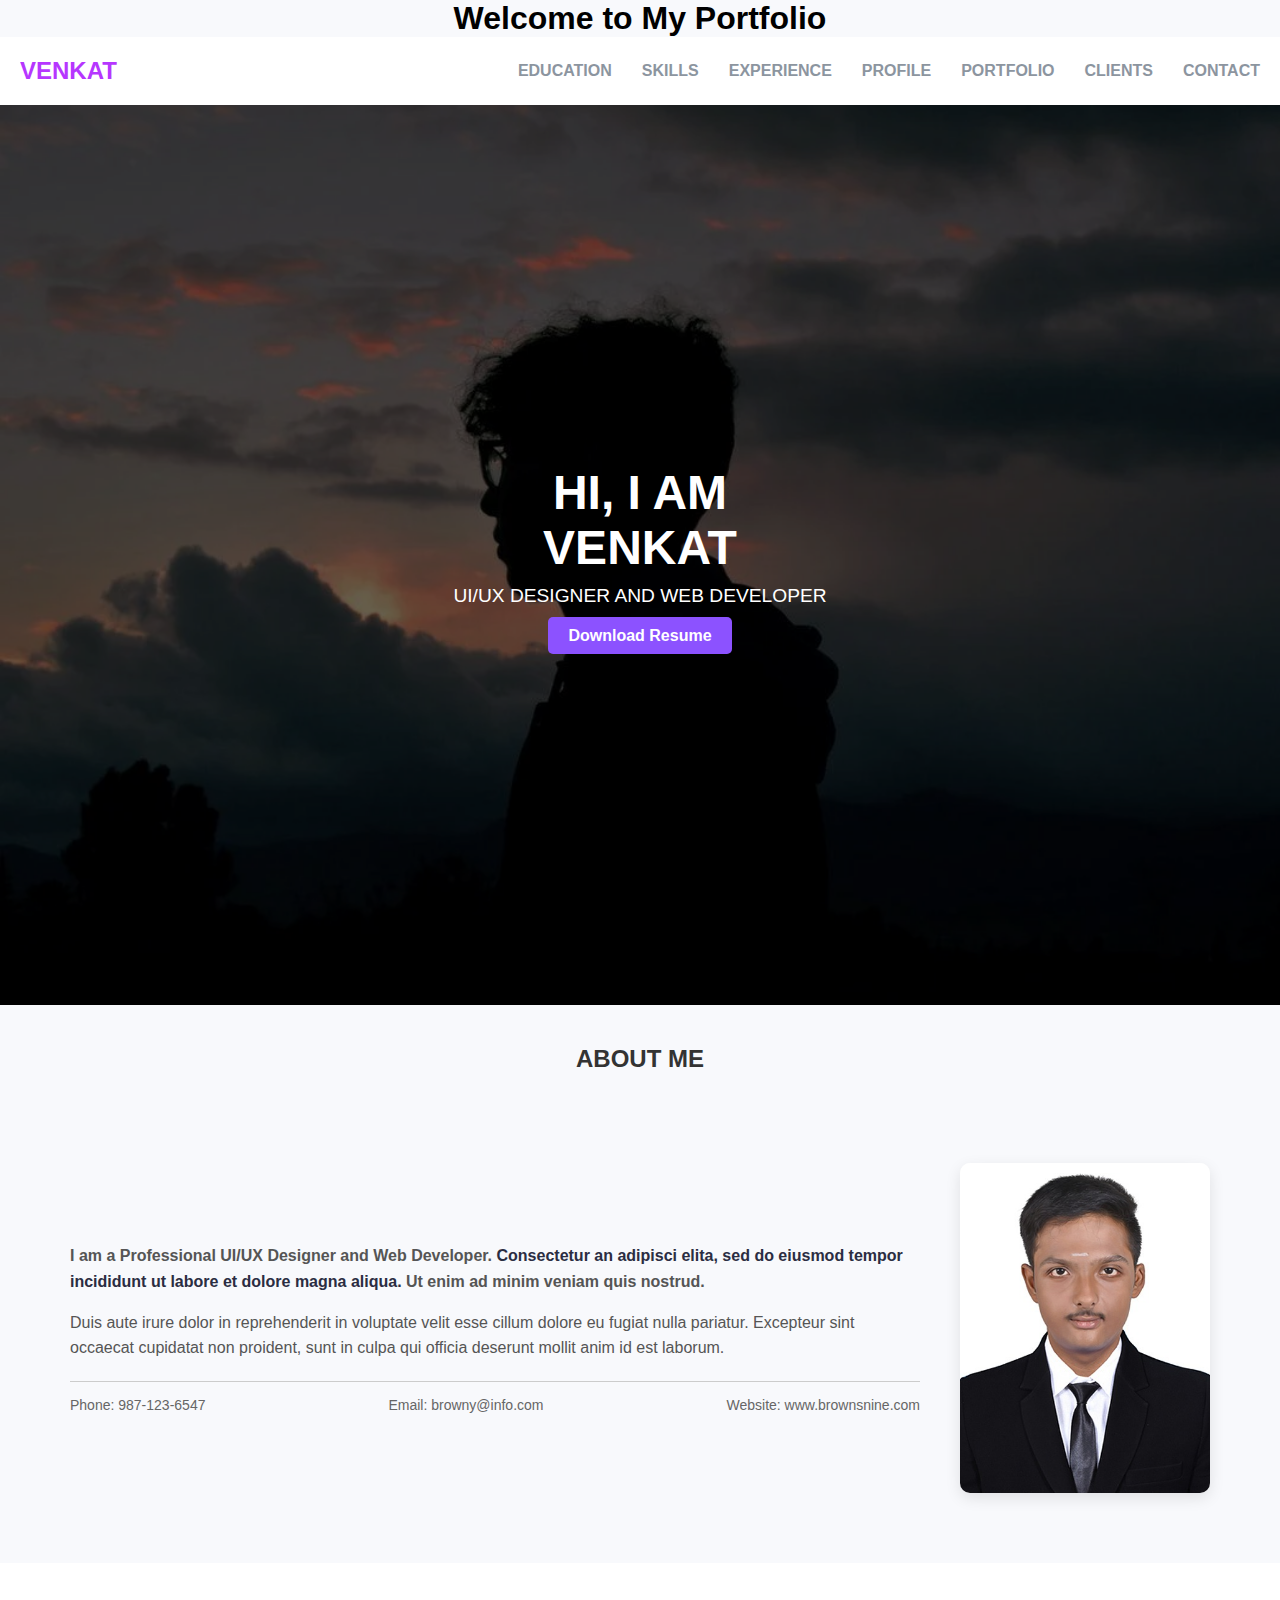
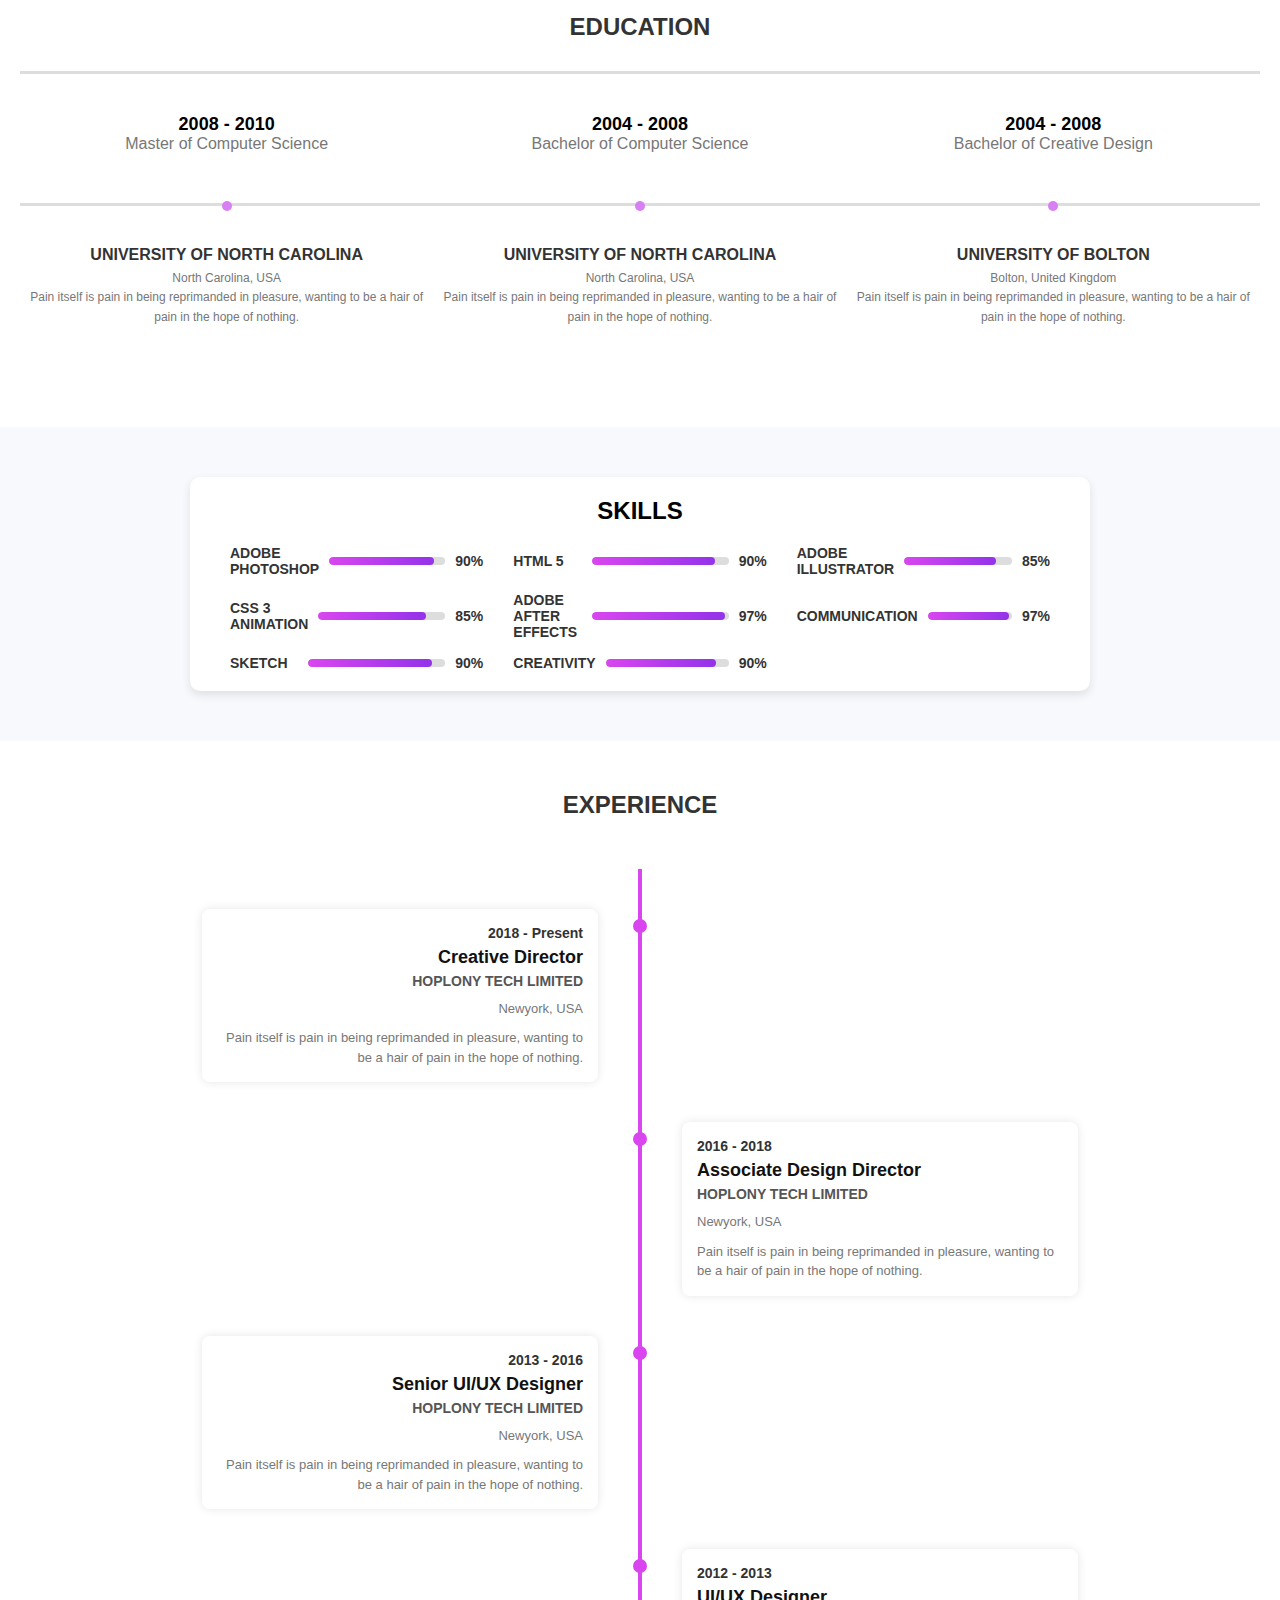
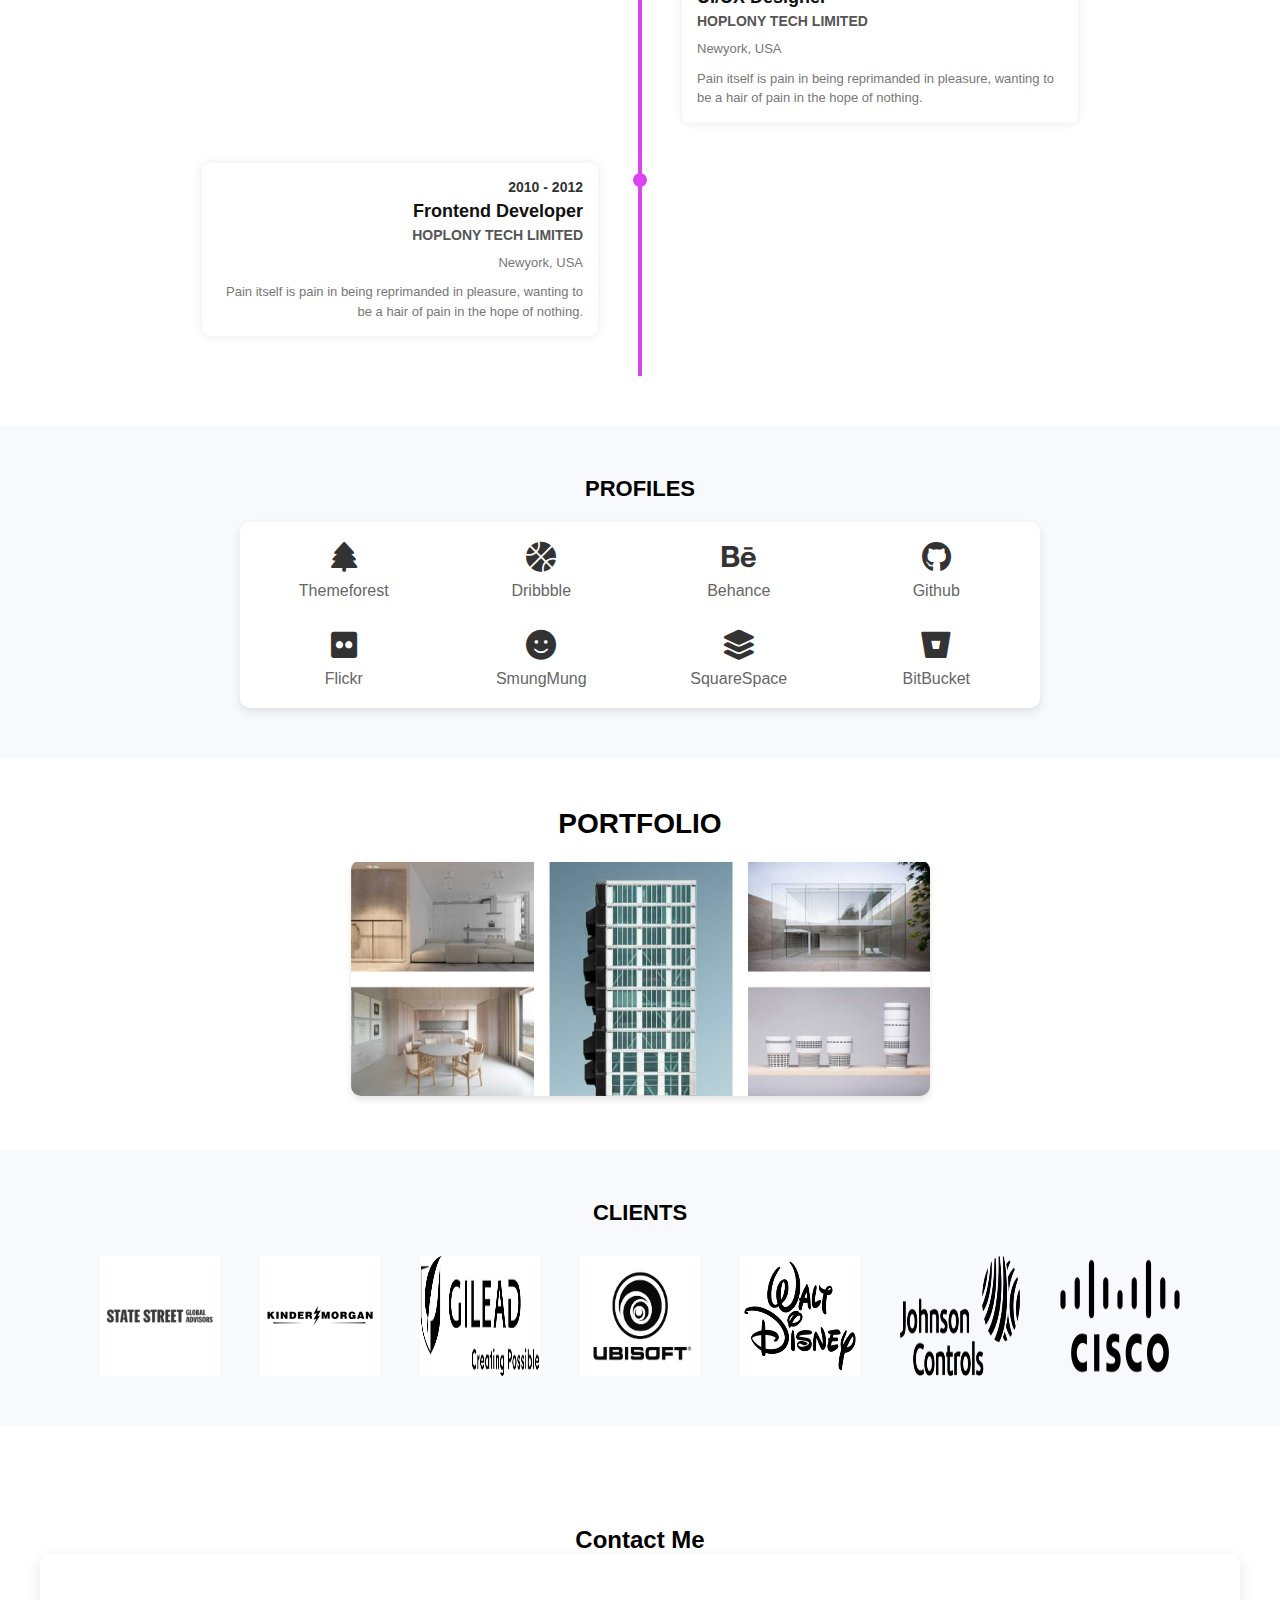
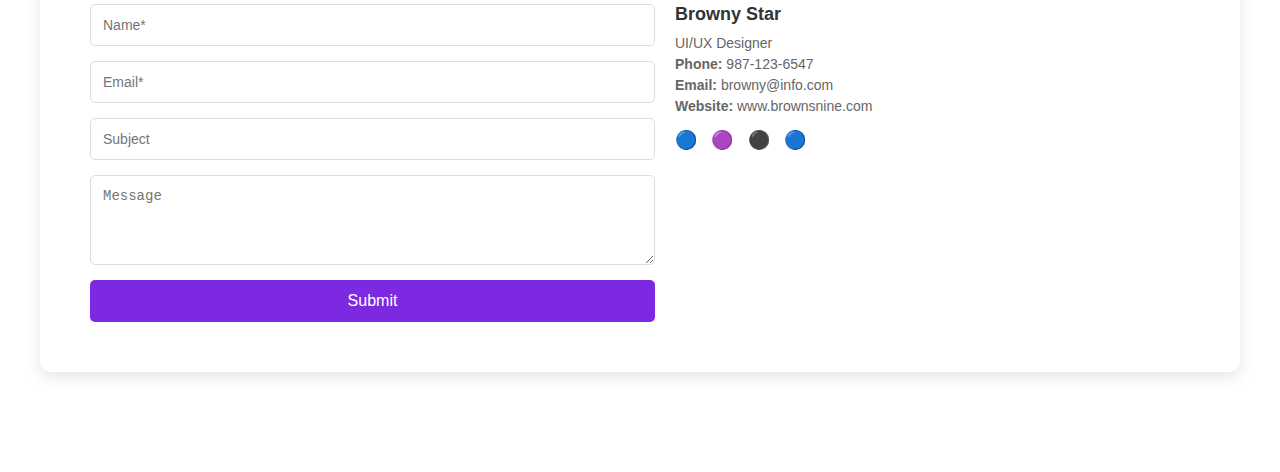
==== index.html @ d6fb1f39 "Success" ====
<!DOCTYPE html>
<html>
<head>
    <title>My Portfolio</title>
</head>
<body>
    <h1>Welcome to My Portfolio</h1>
    <div id="navigation"></div>
    <script>
        fetch('navigation.html')
            .then(response => response.text())
            .then(data => document.getElementById('navigation').innerHTML = data);
    </script>
</body>
</html>
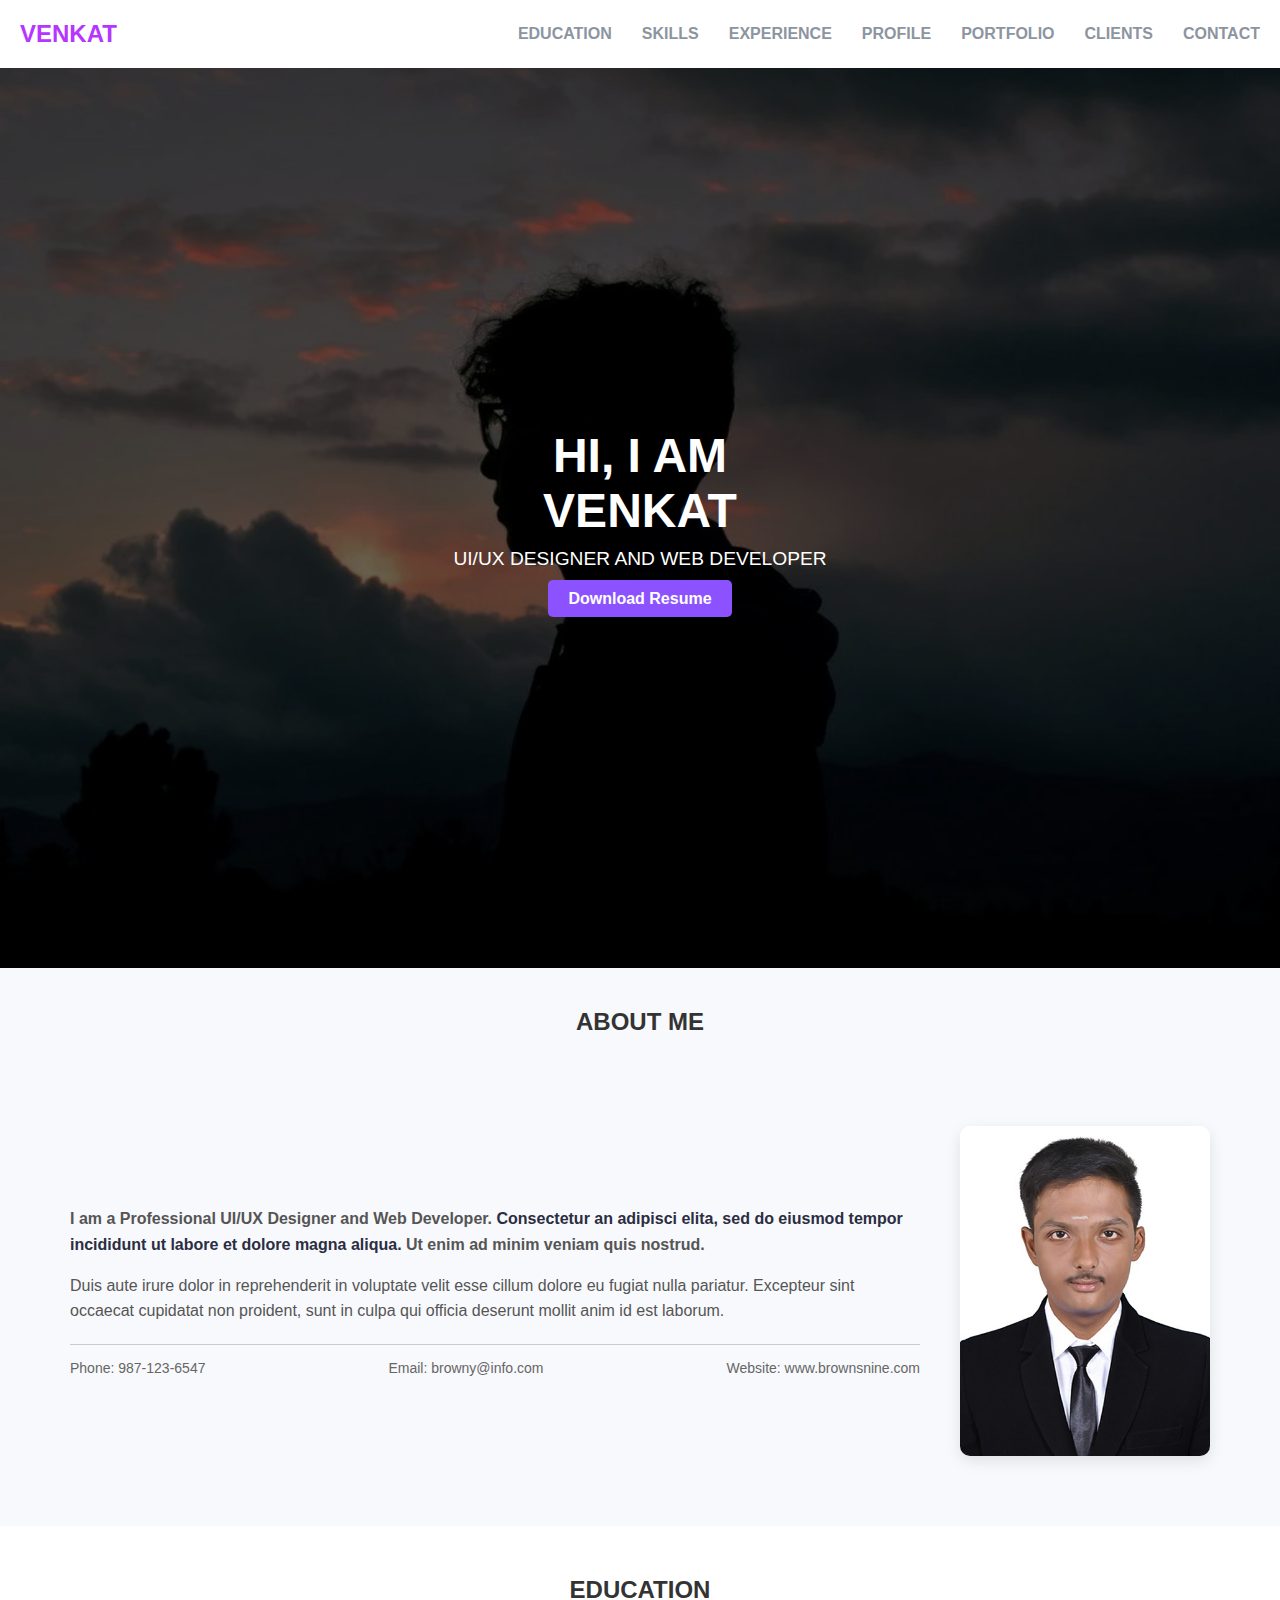
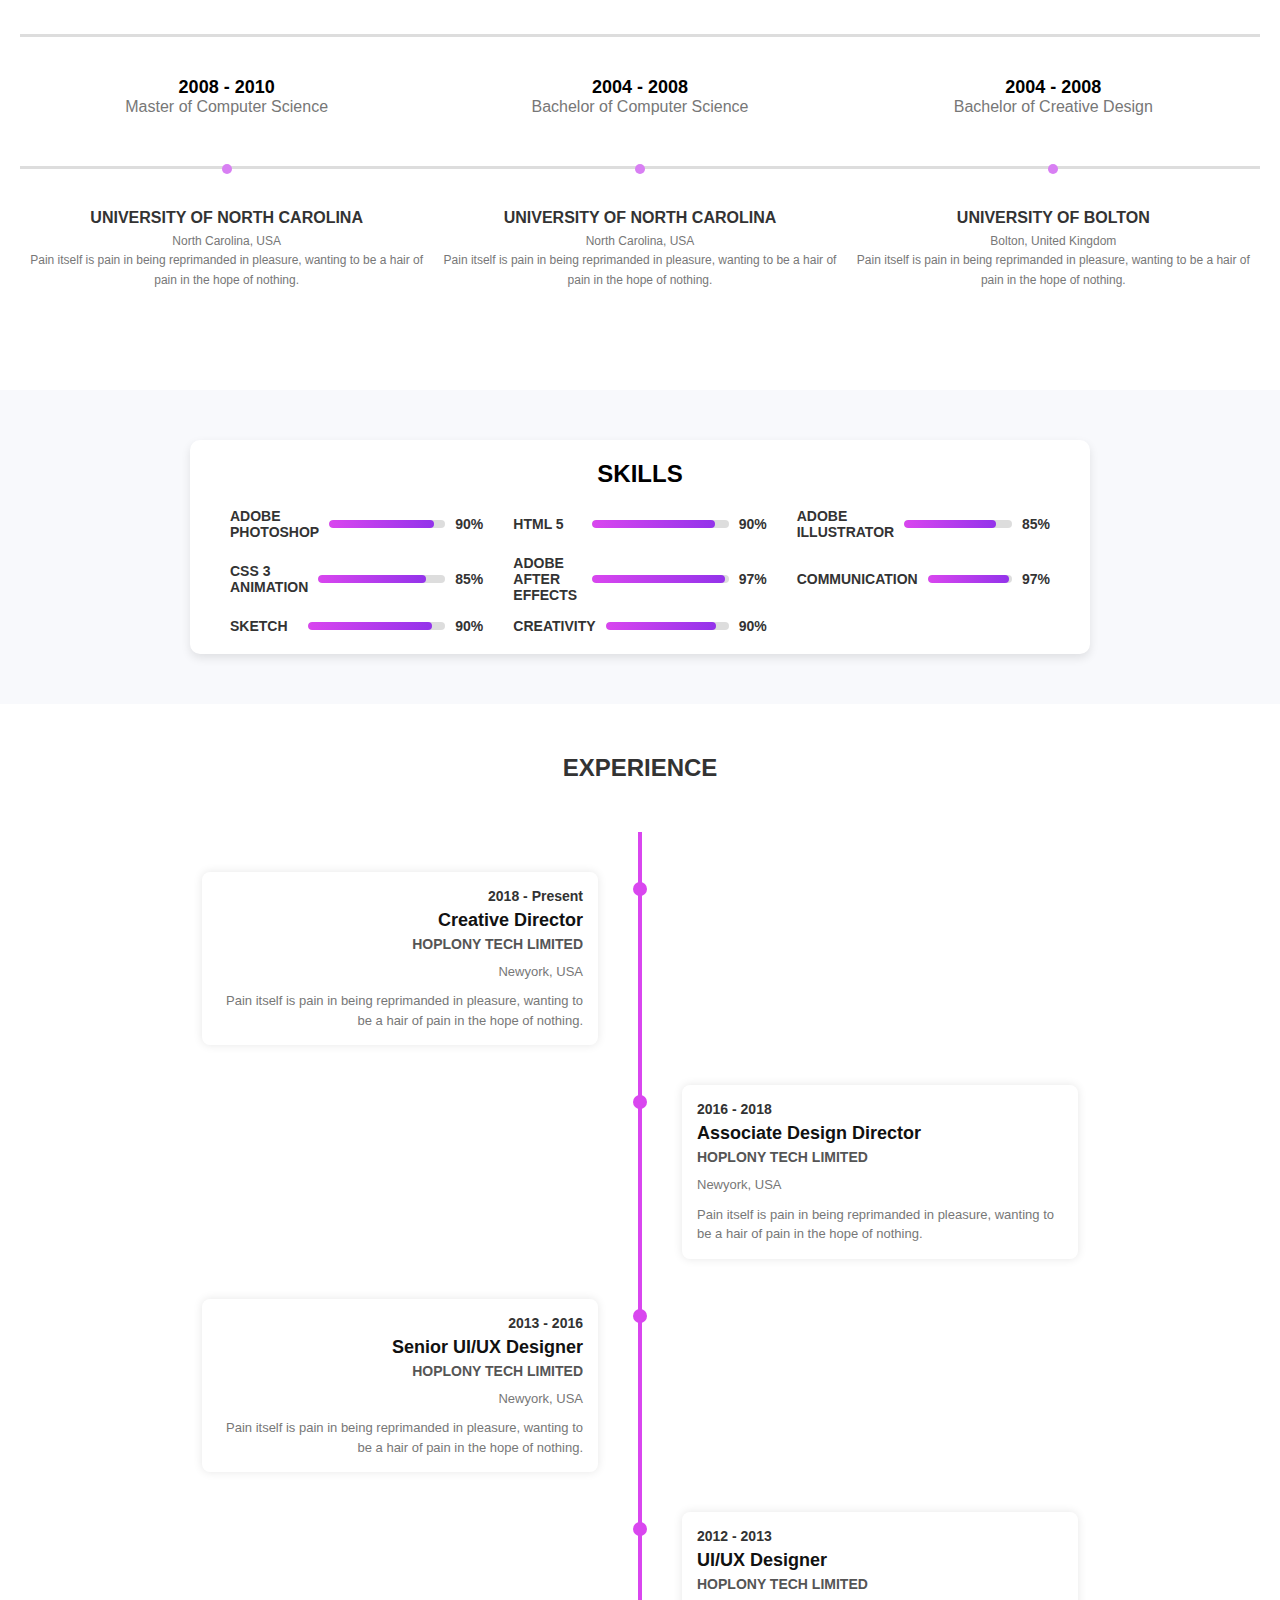
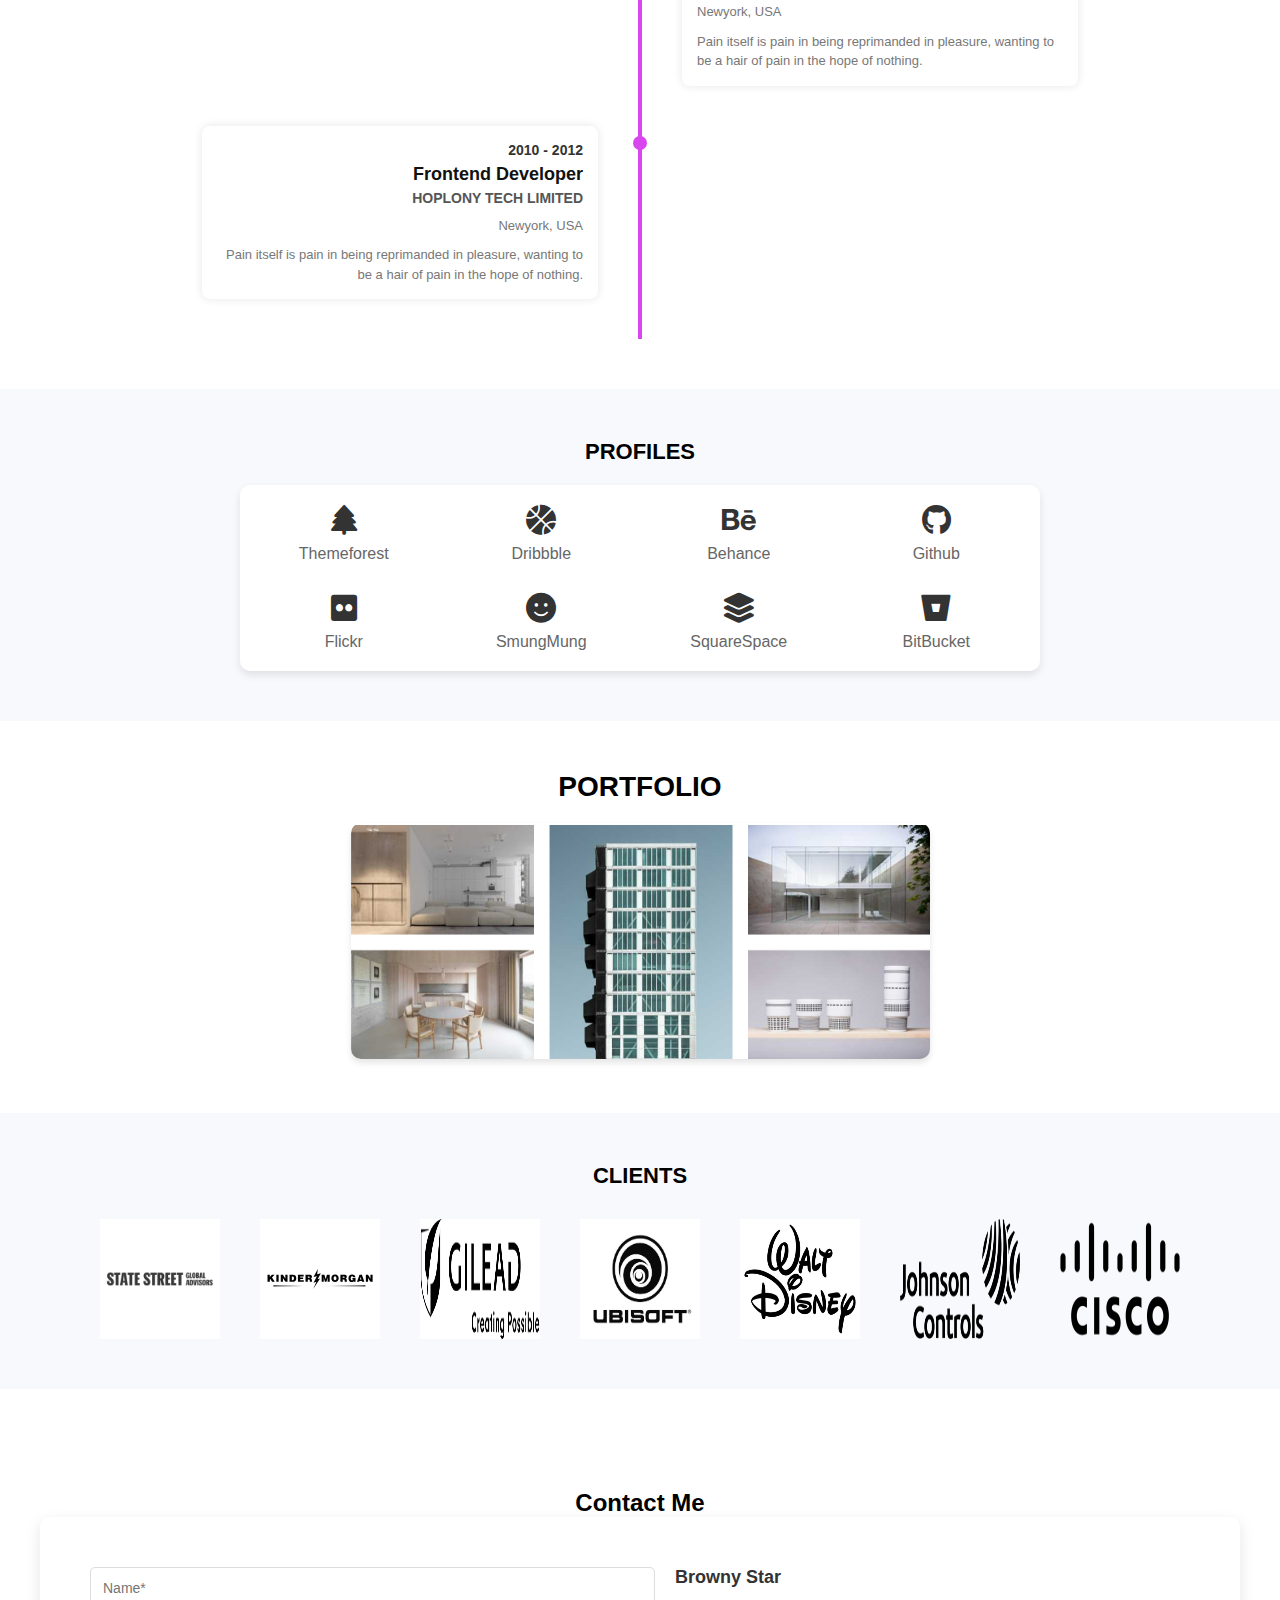
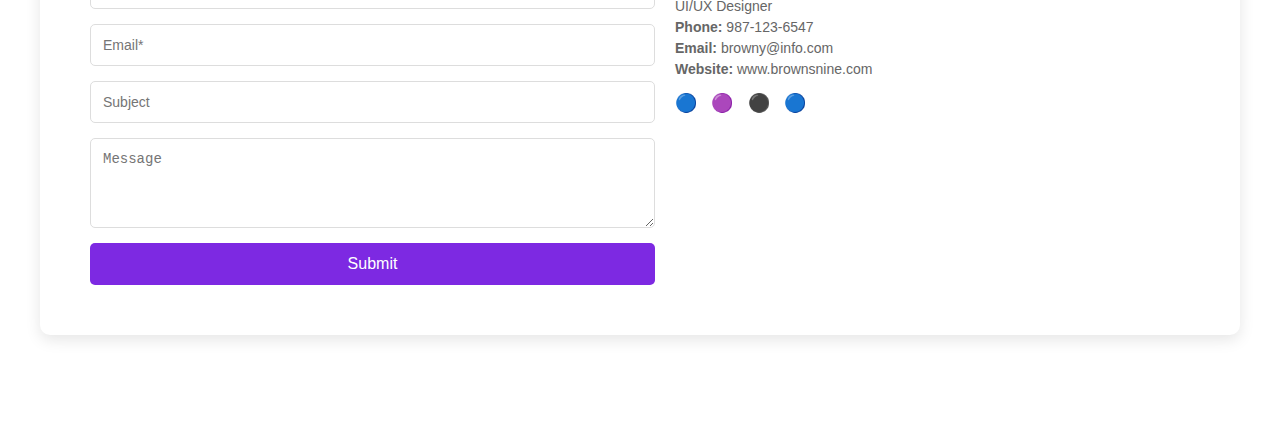
==== commit b1f05516: "Success" ====
--- a/index.html
+++ b/index.html
@@ -1,15 +1,856 @@
 <!DOCTYPE html>
-<html>
+<html lang="en">
 <head>
-    <title>My Portfolio</title>
+  <meta charset="UTF-8" />
+  <meta name="viewport" content="width=device-width, initial-scale=1.0" />
+  <title>Business Agency</title>
+  <link rel="stylesheet" href="https://cdnjs.cloudflare.com/ajax/libs/font-awesome/6.5.1/css/all.min.css">
+  <style>
+    /* Prevent horizontal scrolling */
+    html, body {
+      overflow-x: hidden;
+    }
+    
+    /* Reset and Global Styles */
+    * {
+      margin: 0;
+      padding: 0;
+      box-sizing: border-box;
+    }
+    body {
+      background-color: #f8f9fc;
+      text-align: center;
+      font-family: 'Poppins', sans-serif;
+      scroll-behavior: smooth;
+    }
+
+    /* Navbar */
+    header nav {
+      display: flex;
+      justify-content: space-between;
+      align-items: center;
+      padding: 20px;
+      background: #ffffff;
+      color: black;
+    }
+    .nav-links {
+      list-style: none;
+      display: flex;
+      gap: 30px;
+    }
+    .nav-links li a {
+      color: #8c959f;
+      text-decoration: none;
+      font-weight: 600;
+    }
+    .logo {
+      font-size: 24px;
+      color: #b636ff;
+      font-weight: bold;
+    }
+    .menu-toggle {
+      font-size: 30px;
+      cursor: pointer;
+      display: none;
+    }
+
+    /* Hero Section */
+    .hero {
+      position: relative;
+      height: 100vh;
+      background: url('/web_needs/My profile 1.webp') no-repeat center center/cover;
+      display: flex;
+      justify-content: center;
+      align-items: center;
+      color: white;
+    }
+    .overlay {
+      position: absolute;
+      width: 100%;
+      height: 100%;
+      background: rgba(0, 0, 0, 0.6);
+    }
+    .hero-text {
+      position: relative;
+      z-index: 1;
+    }
+    .hero h1 {
+      font-size: 3rem;
+      margin-bottom: 10px;
+      font-weight: bold;
+    }
+    .hero p {
+      font-size: 1.2rem;
+      margin-bottom: 20px;
+    }
+    .btn {
+      padding: 10px 20px;
+      background: #8c52ff;
+      color: white;
+      text-decoration: none;
+      border-radius: 5px;
+      font-weight: bold;
+    }
+
+    /* About Section */
+    #home h2 {
+      margin: 40px 0 20px;
+      text-transform: uppercase;
+      color: #333;
+    }
+    .about-container {
+      display: flex;
+      align-items: center;
+      justify-content: center;
+      padding: 50px;
+      flex-wrap: wrap;
+    }
+    .about-content {
+      flex: 1 1 300px;
+      padding: 20px;
+      text-align: left;
+    }
+    .about-content p {
+      color: #555;
+      line-height: 1.6;
+      margin-bottom: 15px;
+    }
+    .bold-text {
+      font-weight: bold;
+      color: #222;
+    }
+    .highlight {
+      font-weight: bold;
+      color: #2b2d42;
+    }
+    .about-info {
+      margin-top: 20px;
+      border-top: 1px solid #ccc;
+      padding-top: 15px;
+      display: flex;
+      justify-content: space-between;
+      color: #666;
+      font-size: 14px;
+      flex-wrap: wrap;
+    }
+    .profile-card {
+      flex: 0 0 250px; /* Fixed width for smaller image */
+      max-width: 250px;
+      background: white;
+      text-align: center;
+      box-shadow: 0px 5px 15px rgba(0,0,0,0.1);
+      border-radius: 10px;
+      overflow: hidden;
+      margin: 20px;
+    }
+    .profile-card img {
+      width: 100%;
+      height: auto;
+      display: block;
+    }
+
+    /* Education / Timeline Section */
+    #education {
+      padding: 50px 20px;
+      background: #fff;
+    }
+    #education h2 {
+      margin-bottom: 30px;
+      text-transform: uppercase;
+      color: #333;
+    }
+    .timeline {
+      display: flex;
+      justify-content: space-around;
+      align-items: flex-start;
+      flex-wrap: wrap;
+      margin-bottom: 40px;
+      position: relative;
+      border-top: 3px solid #ddd;
+      padding-top: 30px;
+    }
+    .timeline-item1 {
+      flex: 1 1 200px;
+      margin: 10px;
+    }
+    .timeline-item1 .top1 h3 {
+      font-size: 18px;
+      font-weight: bold;
+    }
+    .timeline-item1 .top1 h4 {
+      font-size: 16px;
+      font-weight: 400;
+      color: #777;
+    }
+    .timeline-item {
+      flex: 1 1 200px;
+      position: relative;
+      margin: 10px;
+      text-align: center;
+    }
+    .timeline-item .dot {
+      width: 10px;
+      height: 10px;
+      background-color: #d87ff3;
+      border-radius: 50%;
+      position: absolute;
+      top: -45px;
+      left: 50%;
+      transform: translateX(-50%);
+      z-index: 1;
+    }
+    .timeline-item .bottom h4 {
+      font-size: 16px;
+      font-weight: bold;
+      color: #333;
+      margin-bottom: 5px;
+    }
+    .timeline-item .bottom p {
+      font-size: 12px;
+      color: #777;
+      line-height: 1.6;
+    }
+
+    /* Skills Section */
+    #skills {
+      padding: 50px 20px;
+      background: #f8f9fc;
+    }
+    #skills .container {
+      max-width: 900px;
+      margin: auto;
+      background: white;
+      padding: 20px;
+      border-radius: 10px;
+      box-shadow: 0px 4px 10px rgba(0,0,0,0.1);
+    }
+    #skills h2 {
+      margin-bottom: 20px;
+      font-size: 24px;
+    }
+    .skills {
+      display: grid;
+      grid-template-columns: repeat(auto-fit, minmax(250px, 1fr));
+      gap: 15px 30px;
+      padding: 0 20px;
+    }
+    .skill {
+      display: flex;
+      align-items: center;
+      justify-content: space-between;
+    }
+    .skill-name {
+      font-size: 14px;
+      font-weight: 600;
+      color: #333;
+      flex: 1;
+      text-align: left;
+    }
+    .skill-bar {
+      flex: 2;
+      height: 8px;
+      background: #ddd;
+      border-radius: 5px;
+      margin: 0 10px;
+      position: relative;
+      overflow: hidden;
+    }
+    .skill-bar span {
+      display: block;
+      height: 100%;
+      border-radius: 5px;
+      background: linear-gradient(to right, #d946ef, #9333ea);
+    }
+    .skill-percent {
+      font-size: 14px;
+      font-weight: 600;
+      color: #333;
+    }
+
+    /* Experience Section */
+    #experience {
+      padding: 50px 20px;
+      background: #fff;
+    }
+    .experience-container {
+      max-width: 1200px;
+      margin: auto;
+      text-align: center;
+    }
+    .experience-heading {
+      font-size: 24px;
+      font-weight: 600;
+      color: #333;
+      margin-bottom: 50px;
+      text-transform: uppercase;
+    }
+    .career-timeline {
+      position: relative;
+      max-width: 1000px;
+      margin: auto;
+      padding: 20px;
+    }
+    .career-timeline::after {
+      content: '';
+      position: absolute;
+      width: 4px;
+      background: #d946ef;
+      top: 0;
+      bottom: 0;
+      left: 50%;
+      transform: translateX(-50%);
+    }
+    .career-entry {
+      position: relative;
+      width: 50%;
+      padding: 20px;
+      box-sizing: border-box;
+    }
+    .career-entry.left-align {
+      left: 0;
+      text-align: right;
+    }
+    .career-entry.right-align {
+      left: 50%;
+      text-align: left;
+    }
+    .career-entry::before {
+      content: '';
+      position: absolute;
+      width: 14px;
+      height: 14px;
+      background: #d946ef;
+      border-radius: 50%;
+      top: 30px;
+    }
+    .career-entry.left-align::before {
+      right: -7px;
+    }
+    .career-entry.right-align::before {
+      left: -7px;
+    }
+    .career-content {
+      background: #fff;
+      padding: 15px;
+      border-radius: 8px;
+      box-shadow: 0px 0px 10px rgba(0,0,0,0.1);
+      width: 90%;
+      margin: auto;
+    }
+    .career-date {
+      font-size: 14px;
+      font-weight: 600;
+      color: #333;
+    }
+    .career-position {
+      font-size: 18px;
+      font-weight: 600;
+      color: #111;
+      margin: 5px 0;
+    }
+    .career-company {
+      font-size: 14px;
+      font-weight: 600;
+      color: #555;
+    }
+    .career-description {
+      font-size: 13px;
+      color: #777;
+      margin-top: 10px;
+      line-height: 1.5;
+    }
+
+    /* Profiles Section */
+    #profile {
+      padding: 50px 20px;
+      background: #f8f9fc;
+    }
+    #profile .container {
+      max-width: 800px;
+      margin: auto;
+    }
+    #profile h2 {
+      margin-bottom: 20px;
+      font-size: 22px;
+    }
+    .grid {
+      display: grid;
+      grid-template-columns: repeat(auto-fit, minmax(150px, 1fr));
+      gap: 30px;
+      padding: 20px;
+      background: #fff;
+      box-shadow: 0px 4px 8px rgba(0,0,0,0.1);
+      border-radius: 10px;
+    }
+    .profile-item {
+      text-align: center;
+      color: #666;
+    }
+    .profile-item i {
+      font-size: 30px;
+      margin-bottom: 10px;
+      display: block;
+      color: #333;
+    }
+
+    /* Portfolio Section */
+    #portfolio {
+      padding: 50px 20px;
+      background: #fff;
+    }
+    #portfolio header h1 {
+      font-size: 28px;
+      font-weight: bold;
+      text-transform: uppercase;
+      margin-bottom: 20px;
+    }
+    .portfolio img {
+      max-width: 100%;
+      height: auto;
+      border-radius: 10px;
+      box-shadow: 0px 4px 6px rgba(0,0,0,0.1);
+    }
+
+    /* Clients Section */
+    #clients {
+      padding: 50px 20px;
+      background: #f8f9fc;
+    }
+    #clients h2 {
+      font-size: 22px;
+      font-weight: bold;
+      text-transform: uppercase;
+      margin-bottom: 30px;
+    }
+    .clients-container {
+      display: flex;
+      justify-content: center;
+      flex-wrap: wrap;
+      gap: 40px;
+    }
+    .clients-container img {
+      max-width: 120px;
+      filter: grayscale(100%);
+      transition: 0.3s ease-in-out;
+    }
+    .clients-container img:hover {
+      filter: grayscale(0%);
+    }
+
+    /* Contact Section */
+    #contact {
+      padding: 50px 20px;
+      background: #fff;
+    }
+    .contact-section {
+      width: 100%;
+      max-width: 1200px;
+      margin: 50px auto;
+    }
+    .contact-container {
+      display: flex;
+      justify-content: space-between;
+      background-color: #ffffff;
+      padding: 40px;
+      border-radius: 10px;
+      box-shadow: 0px 5px 15px rgba(0,0,0,0.1);
+      flex-wrap: wrap;
+    }
+    .contact-form {
+      flex: 1 1 300px;
+      display: flex;
+      flex-direction: column;
+      gap: 15px;
+      margin: 10px;
+    }
+    .contact-form input,
+    .contact-form textarea {
+      width: 100%;
+      padding: 12px;
+      border: 1px solid #ddd;
+      border-radius: 5px;
+      font-size: 14px;
+    }
+    .contact-form button {
+      background-color: #7D29E2;
+      color: white;
+      padding: 12px;
+      border: none;
+      border-radius: 5px;
+      font-size: 16px;
+      cursor: pointer;
+    }
+    .contact-form button:hover {
+      background-color: #5B1DAB;
+    }
+    .contact-info {
+      flex: 1 1 250px;
+      text-align: left;
+      margin: 10px;
+    }
+    .contact-info h3 {
+      font-size: 18px;
+      font-weight: 600;
+      color: #333;
+      margin-bottom: 10px;
+    }
+    .contact-info p {
+      font-size: 14px;
+      color: #666;
+      margin: 5px 0;
+    }
+    .social-icons {
+      margin-top: 15px;
+    }
+    .social-icons a {
+      display: inline-block;
+      margin-right: 10px;
+      text-decoration: none;
+      font-size: 18px;
+      color: #666;
+    }
+    .social-icons a:hover {
+      color: #7D29E2;
+    }
+
+    /* Responsive Adjustments */
+    @media (max-width: 768px) {
+      .nav-links {
+        flex-direction: column;
+        background: #fff;
+        position: absolute;
+        top: 70px;
+        right: 0;
+        width: 100%;
+        padding: 20px;
+        display: none;
+        box-shadow: 0px 4px 6px rgba(0,0,0,0.1);
+      }
+      .nav-links.active {
+        display: flex;
+      }
+      .about-container,
+      .contact-container,
+      .career-timeline,
+      .grid {
+        flex-direction: column;
+        padding: 20px;
+      }
+      .career-entry {
+        width: 100%;
+        text-align: center;
+      }
+      .career-entry::before {
+        display: none;
+      }
+    }
+  </style>
 </head>
 <body>
-    <h1>Welcome to My Portfolio</h1>
-    <div id="navigation"></div>
-    <script>
-        fetch('navigation.html')
-            .then(response => response.text())
-            .then(data => document.getElementById('navigation').innerHTML = data);
-    </script>
+  <header>
+    <nav>
+      <div class="logo">VENKAT</div>
+      <ul class="nav-links">
+        <li><a href="#education">EDUCATION</a></li>
+        <li><a href="#skills">SKILLS</a></li>
+        <li><a href="#experience">EXPERIENCE</a></li>
+        <li><a href="#profile">PROFILE</a></li>
+        <li><a href="#portfolio">PORTFOLIO</a></li>
+        <li><a href="#clients">CLIENTS</a></li>
+        <li><a href="#contact">CONTACT</a></li>
+      </ul>
+      <div class="menu-toggle">&#9776;</div>
+    </nav>
+  </header>
+
+  <!-- Hero & About Section -->
+  <section id="home">
+    <div class="hero">
+      <div class="overlay"></div>
+      <div class="hero-text">
+        <h1>HI, I AM <br> VENKAT</h1>
+        <p>UI/UX DESIGNER AND WEB DEVELOPER</p>
+        <a href="#" class="btn">Download Resume</a>
+      </div>
+    </div>
+    <h2>ABOUT ME</h2>
+    <div class="about-container">
+      <div class="about-content">
+        <p class="bold-text">
+          I am a Professional UI/UX Designer and Web Developer.
+          <span class="highlight">Consectetur an adipisci elita, sed do eiusmod tempor incididunt ut labore et dolore magna aliqua.</span>
+          Ut enim ad minim veniam quis nostrud.
+        </p>
+        <p>
+          Duis aute irure dolor in reprehenderit in voluptate velit esse cillum dolore eu fugiat nulla pariatur.
+          Excepteur sint occaecat cupidatat non proident, sunt in culpa qui officia deserunt mollit anim id est laborum.
+        </p>
+        <div class="about-info">
+          <span>Phone: 987-123-6547</span>
+          <span>Email: browny@info.com</span>
+          <span>Website: www.brownsnine.com</span>
+        </div>
+      </div>
+      <div class="profile-card">
+        <img src="/web_needs/My profile.jpg" alt="Profile Picture">
+      </div>
+    </div>
+  </section>
+
+  <!-- Education Section -->
+  <section id="education">
+    <h2>EDUCATION</h2>
+    <div class="timeline">
+      <div class="timeline-item1">
+        <div class="top1">
+          <h3>2008 - 2010</h3>
+          <h4>Master of Computer Science</h4>
+        </div>
+      </div>
+      <div class="timeline-item1">
+        <div class="top1">
+          <h3>2004 - 2008</h3>
+          <h4>Bachelor of Computer Science</h4>
+        </div>
+      </div>
+      <div class="timeline-item1">
+        <div class="top1">
+          <h3>2004 - 2008</h3>
+          <h4>Bachelor of Creative Design</h4>
+        </div>
+      </div>
+    </div>
+    <div class="timeline">
+      <div class="timeline-item">
+        <div class="dot"></div>
+        <div class="bottom">
+          <h4>UNIVERSITY OF NORTH CAROLINA</h4>
+          <p>North Carolina, USA</p>
+          <p>Pain itself is pain in being reprimanded in pleasure, wanting to be a hair of pain in the hope of nothing.</p>
+        </div>
+      </div>
+      <div class="timeline-item">
+        <div class="dot"></div>
+        <div class="bottom">
+          <h4>UNIVERSITY OF NORTH CAROLINA</h4>
+          <p>North Carolina, USA</p>
+          <p>Pain itself is pain in being reprimanded in pleasure, wanting to be a hair of pain in the hope of nothing.</p>
+        </div>
+      </div>
+      <div class="timeline-item">
+        <div class="dot"></div>
+        <div class="bottom">
+          <h4>UNIVERSITY OF BOLTON</h4>
+          <p>Bolton, United Kingdom</p>
+          <p>Pain itself is pain in being reprimanded in pleasure, wanting to be a hair of pain in the hope of nothing.</p>
+        </div>
+      </div>
+    </div>
+  </section>
+
+  <!-- Skills Section -->
+  <section id="skills">
+    <div class="container">
+      <h2>SKILLS</h2>
+      <div class="skills">
+        <div class="skill">
+          <span class="skill-name">ADOBE PHOTOSHOP</span>
+          <div class="skill-bar"><span style="width: 90%;"></span></div>
+          <span class="skill-percent">90%</span>
+        </div>
+        <div class="skill">
+          <span class="skill-name">HTML 5</span>
+          <div class="skill-bar"><span style="width: 90%;"></span></div>
+          <span class="skill-percent">90%</span>
+        </div>
+        <div class="skill">
+          <span class="skill-name">ADOBE ILLUSTRATOR</span>
+          <div class="skill-bar"><span style="width: 85%;"></span></div>
+          <span class="skill-percent">85%</span>
+        </div>
+        <div class="skill">
+          <span class="skill-name">CSS 3 ANIMATION</span>
+          <div class="skill-bar"><span style="width: 85%;"></span></div>
+          <span class="skill-percent">85%</span>
+        </div>
+        <div class="skill">
+          <span class="skill-name">ADOBE AFTER EFFECTS</span>
+          <div class="skill-bar"><span style="width: 97%;"></span></div>
+          <span class="skill-percent">97%</span>
+        </div>
+        <div class="skill">
+          <span class="skill-name">COMMUNICATION</span>
+          <div class="skill-bar"><span style="width: 97%;"></span></div>
+          <span class="skill-percent">97%</span>
+        </div>
+        <div class="skill">
+          <span class="skill-name">SKETCH</span>
+          <div class="skill-bar"><span style="width: 90%;"></span></div>
+          <span class="skill-percent">90%</span>
+        </div>
+        <div class="skill">
+          <span class="skill-name">CREATIVITY</span>
+          <div class="skill-bar"><span style="width: 90%;"></span></div>
+          <span class="skill-percent">90%</span>
+        </div>
+      </div>
+    </div>
+  </section>
+
+  <!-- Experience Section -->
+  <section id="experience">
+    <div class="experience-container">
+      <h2 class="experience-heading">Experience</h2>
+      <div class="career-timeline">
+        <div class="career-entry left-align">
+          <div class="career-content">
+            <span class="career-date">2018 - Present</span>
+            <div class="career-position">Creative Director</div>
+            <div class="career-company">HOPLONY TECH LIMITED</div>
+            <div class="career-description">Newyork, USA</div>
+            <div class="career-description">Pain itself is pain in being reprimanded in pleasure, wanting to be a hair of pain in the hope of nothing.</div>
+          </div>
+        </div>
+        <div class="career-entry right-align">
+          <div class="career-content">
+            <span class="career-date">2016 - 2018</span>
+            <div class="career-position">Associate Design Director</div>
+            <div class="career-company">HOPLONY TECH LIMITED</div>
+            <div class="career-description">Newyork, USA</div>
+            <div class="career-description">Pain itself is pain in being reprimanded in pleasure, wanting to be a hair of pain in the hope of nothing.</div>
+          </div>
+        </div>
+        <div class="career-entry left-align">
+          <div class="career-content">
+            <span class="career-date">2013 - 2016</span>
+            <div class="career-position">Senior UI/UX Designer</div>
+            <div class="career-company">HOPLONY TECH LIMITED</div>
+            <div class="career-description">Newyork, USA</div>
+            <div class="career-description">Pain itself is pain in being reprimanded in pleasure, wanting to be a hair of pain in the hope of nothing.</div>
+          </div>
+        </div>
+        <div class="career-entry right-align">
+          <div class="career-content">
+            <span class="career-date">2012 - 2013</span>
+            <div class="career-position">UI/UX Designer</div>
+            <div class="career-company">HOPLONY TECH LIMITED</div>
+            <div class="career-description">Newyork, USA</div>
+            <div class="career-description">Pain itself is pain in being reprimanded in pleasure, wanting to be a hair of pain in the hope of nothing.</div>
+          </div>
+        </div>
+        <div class="career-entry left-align">
+          <div class="career-content">
+            <span class="career-date">2010 - 2012</span>
+            <div class="career-position">Frontend Developer</div>
+            <div class="career-company">HOPLONY TECH LIMITED</div>
+            <div class="career-description">Newyork, USA</div>
+            <div class="career-description">Pain itself is pain in being reprimanded in pleasure, wanting to be a hair of pain in the hope of nothing.</div>
+          </div>
+        </div>
+      </div>
+    </div>
+  </section>
+
+  <!-- Profiles Section -->
+  <section id="profile">
+    <div class="container">
+      <h2>PROFILES</h2>
+      <div class="grid">
+        <div class="profile-item">
+          <i class="fas fa-tree"></i>
+          <p>Themeforest</p>
+        </div>
+        <div class="profile-item">
+          <i class="fas fa-basketball-ball"></i>
+          <p>Dribbble</p>
+        </div>
+        <div class="profile-item">
+          <i class="fab fa-behance"></i>
+          <p>Behance</p>
+        </div>
+        <div class="profile-item">
+          <i class="fab fa-github"></i>
+          <p>Github</p>
+        </div>
+        <div class="profile-item">
+          <i class="fab fa-flickr"></i>
+          <p>Flickr</p>
+        </div>
+        <div class="profile-item">
+          <i class="fas fa-smile"></i>
+          <p>SmungMung</p>
+        </div>
+        <div class="profile-item">
+          <i class="fas fa-layer-group"></i>
+          <p>SquareSpace</p>
+        </div>
+        <div class="profile-item">
+          <i class="fab fa-bitbucket"></i>
+          <p>BitBucket</p>
+        </div>
+      </div>
+    </div>
+  </section>
+
+  <!-- Portfolio Section -->
+  <section id="portfolio">
+    <header>
+      <h1>PORTFOLIO</h1>
+    </header>
+    <div class="portfolio">
+      <img src="/web_needs/portfolio.png" alt="Portfolio Image">
+    </div>
+  </section>
+
+  <!-- Clients Section -->
+  <section id="clients">
+    <h2>Clients</h2>
+    <div class="clients-container">
+      <img src="/web_needs/State-Street.jpg" alt="State Street">
+      <img src="/web_needs/kinder-morgan-1.svg" alt="Kinder Morgan">
+      <img src="/web_needs/gilead.png" alt="Gilead">
+      <img src="/web_needs/ubisoft.jpg" alt="Ubisoft">
+      <img src="/web_needs/disney.jpg" alt="Disney">
+      <img src="/web_needs/johnson.png" alt="Johnson Controls">
+      <img src="/web_needs/cisco logo.png" alt="Cisco">
+    </div>
+  </section>
+
+  <!-- Contact Section -->
+  <section id="contact">
+    <div class="contact-section">
+      <h2>Contact Me</h2>
+      <div class="contact-container">
+        <div class="contact-form">
+          <input type="text" placeholder="Name*" required>
+          <input type="email" placeholder="Email*" required>
+          <input type="text" placeholder="Subject">
+          <textarea rows="4" placeholder="Message"></textarea>
+          <button type="submit">Submit</button>
+        </div>
+        <div class="contact-info">
+          <h3>Browny Star</h3>
+          <p>UI/UX Designer</p>
+          <p><strong>Phone:</strong> 987-123-6547</p>
+          <p><strong>Email:</strong> browny@info.com</p>
+          <p><strong>Website:</strong> www.brownsnine.com</p>
+          <div class="social-icons">
+            <a href="#">🔵</a>
+            <a href="#">🟣</a>
+            <a href="#">⚫</a>
+            <a href="#">🔵</a>
+          </div>
+        </div>
+      </div>
+    </div>
+  </section>
+
+  <script>
+    const menuToggle = document.querySelector('.menu-toggle');
+    const navLinks = document.querySelector('.nav-links');
+    menuToggle.addEventListener('click', () => {
+      navLinks.classList.toggle('active');
+    });
+  </script>
 </body>
 </html>
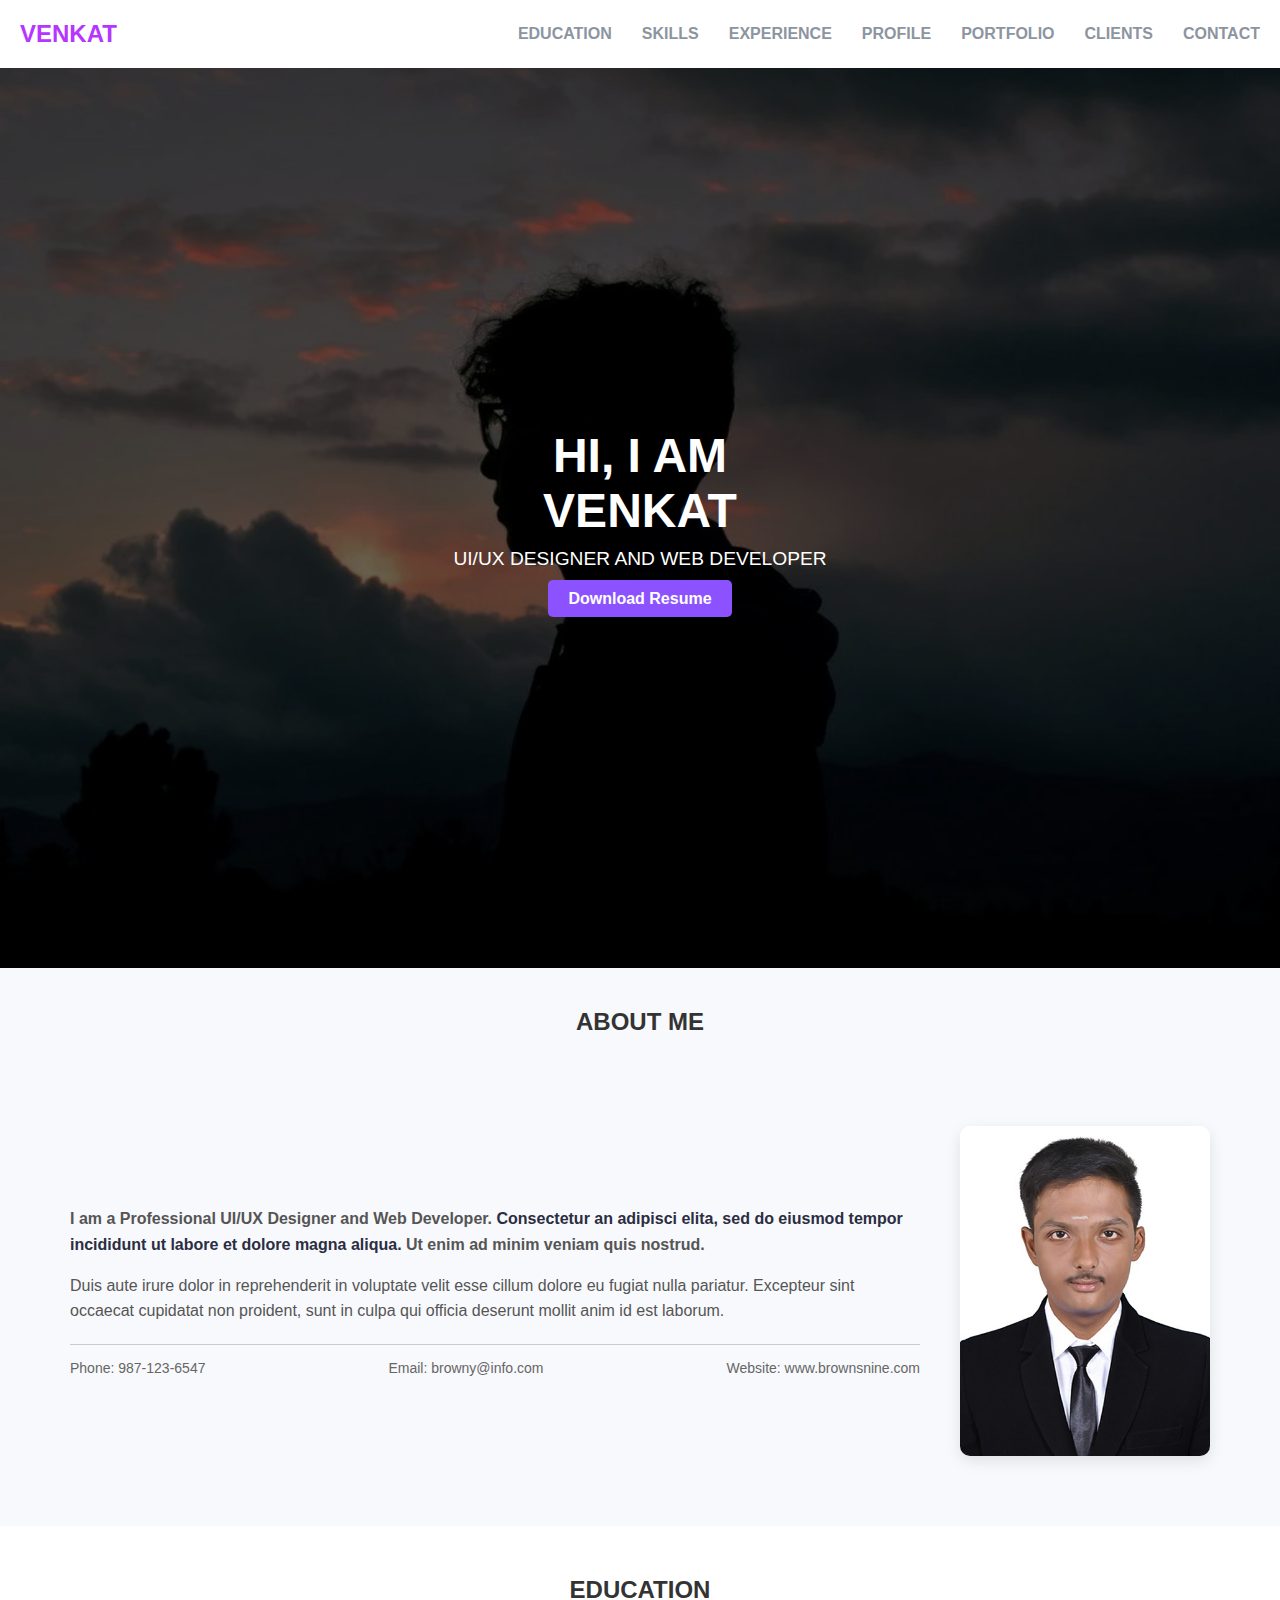
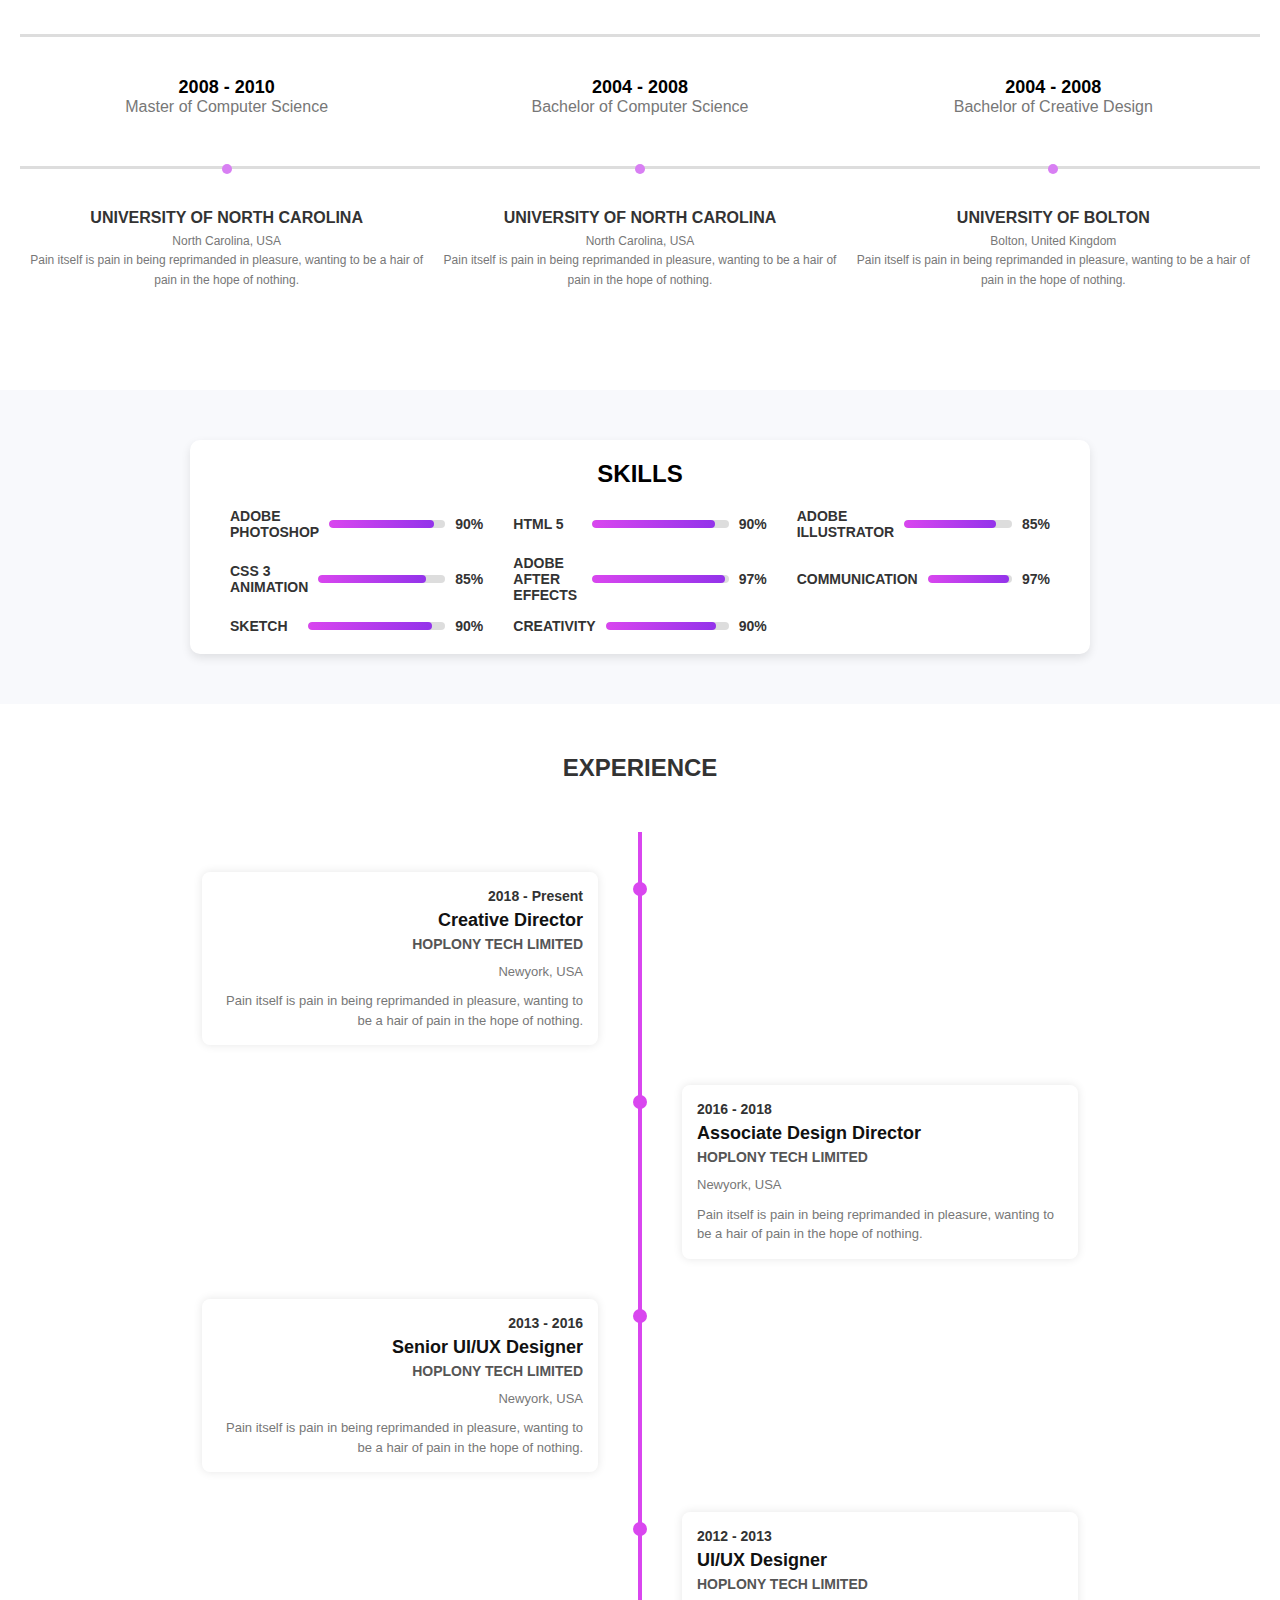
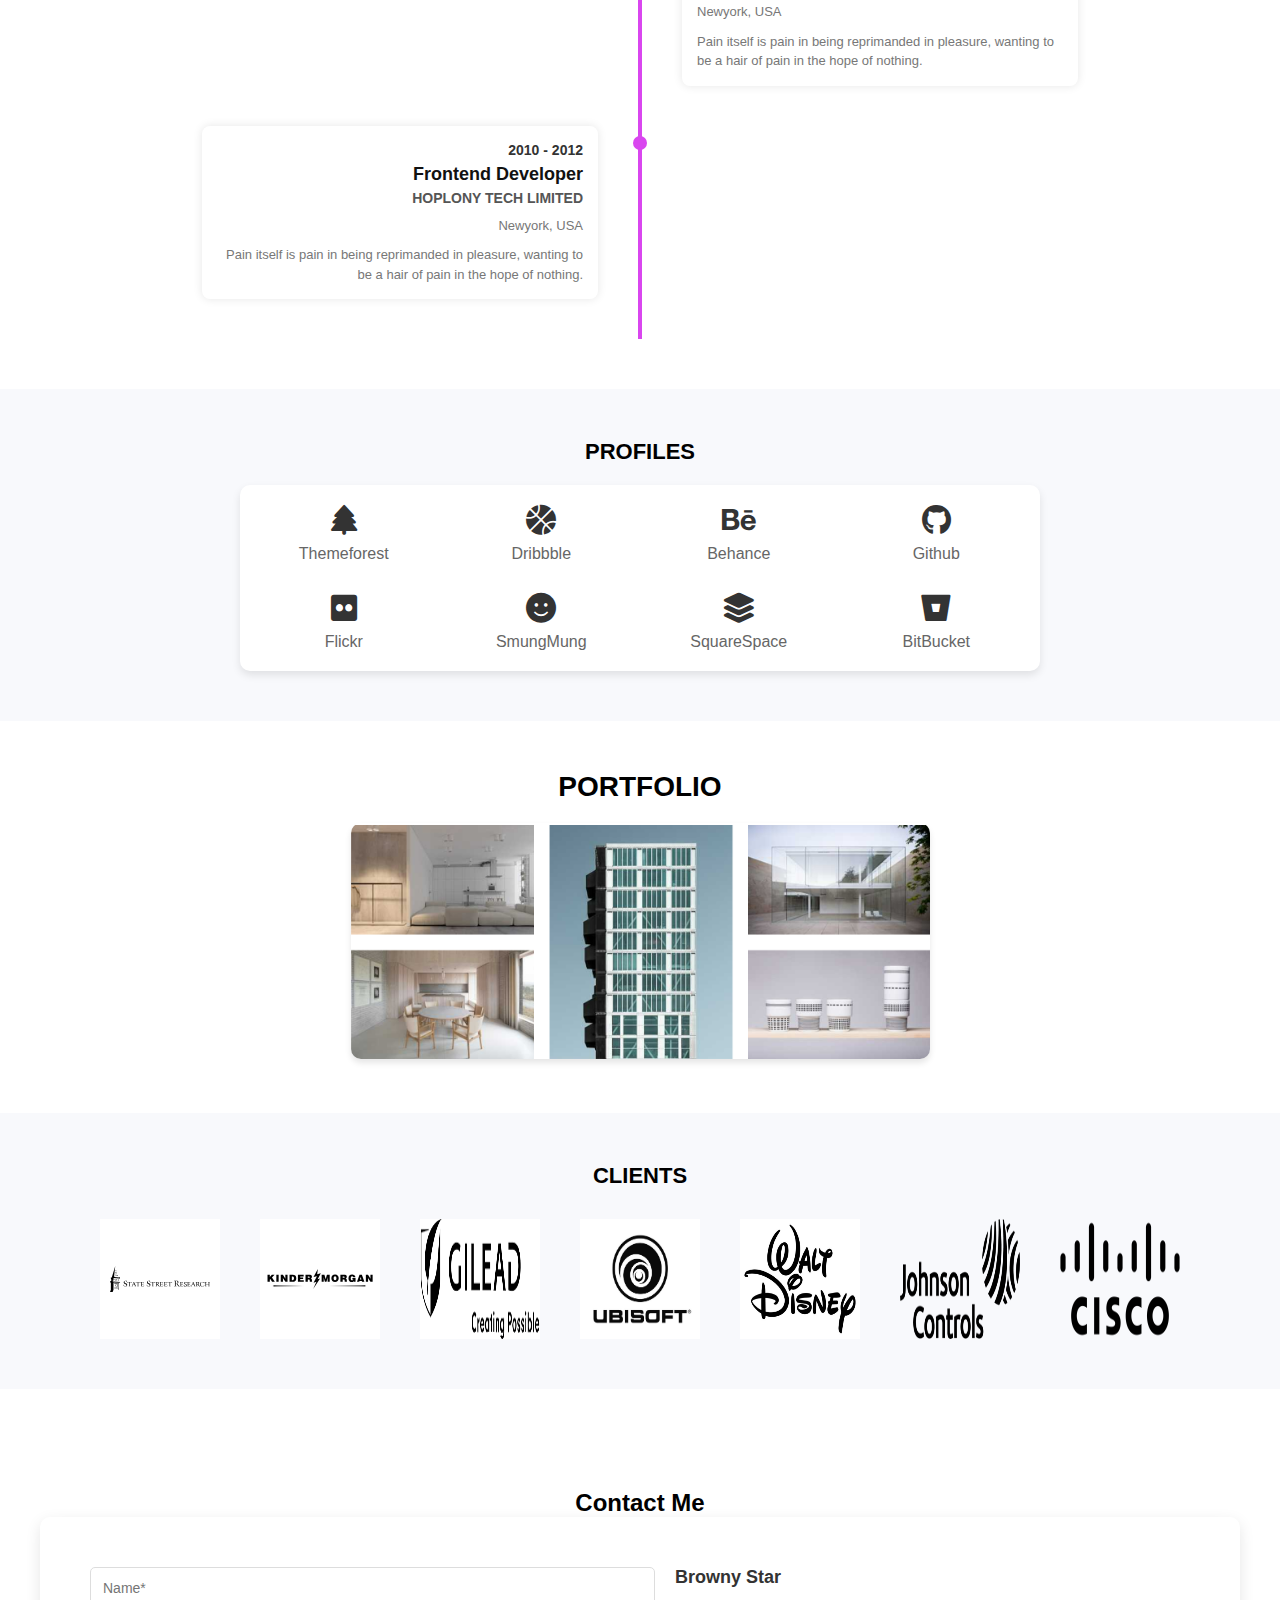
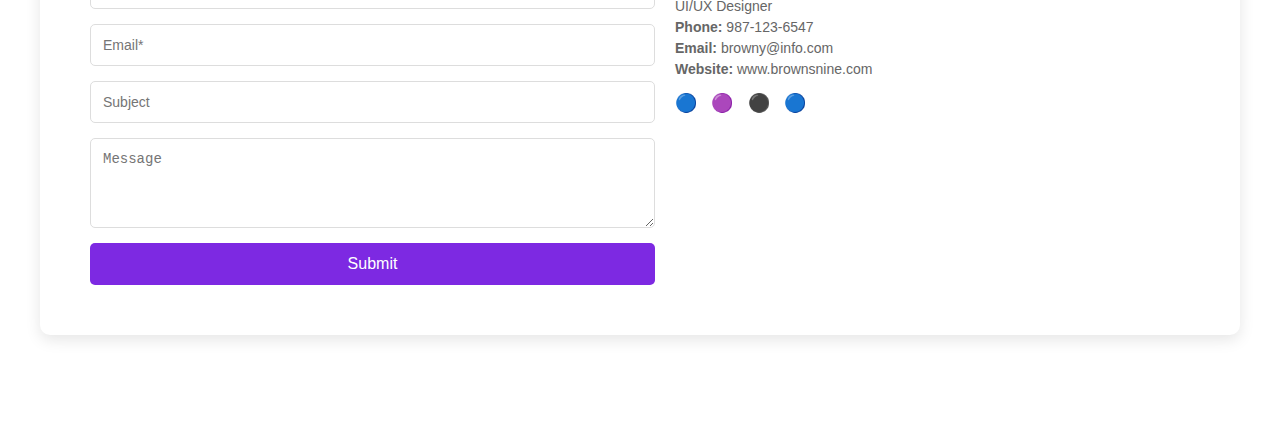
==== commit ba2a151e: "Success" ====
--- a/index.html
+++ b/index.html
@@ -58,7 +58,7 @@
     .hero {
       position: relative;
       height: 100vh;
-      background: url('/web_needs/My profile 1.webp') no-repeat center center/cover;
+      background: url('My profile 1.webp') no-repeat center center/cover;
       display: flex;
       justify-content: center;
       align-items: center;
@@ -592,7 +592,7 @@
         </div>
       </div>
       <div class="profile-card">
-        <img src="/web_needs/My profile.jpg" alt="Profile Picture">
+        <img src="My profile.jpg" alt="Profile Picture">
       </div>
     </div>
   </section>
@@ -798,7 +798,7 @@
       <h1>PORTFOLIO</h1>
     </header>
     <div class="portfolio">
-      <img src="/web_needs/portfolio.png" alt="Portfolio Image">
+      <img src="portfolio.png" alt="Portfolio Image">
     </div>
   </section>
 
@@ -806,13 +806,13 @@
   <section id="clients">
     <h2>Clients</h2>
     <div class="clients-container">
-      <img src="/web_needs/State-Street.jpg" alt="State Street">
-      <img src="/web_needs/kinder-morgan-1.svg" alt="Kinder Morgan">
-      <img src="/web_needs/gilead.png" alt="Gilead">
-      <img src="/web_needs/ubisoft.jpg" alt="Ubisoft">
-      <img src="/web_needs/disney.jpg" alt="Disney">
-      <img src="/web_needs/johnson.png" alt="Johnson Controls">
-      <img src="/web_needs/cisco logo.png" alt="Cisco">
+      <img src="state-street-research-1.svg" alt="State Street">
+      <img src="kinder-morgan-1.svg" alt="Kinder Morgan">
+      <img src="gilead.png" alt="Gilead">
+      <img src="ubisoft.jpg" alt="Ubisoft">
+      <img src="disney.jpg" alt="Disney">
+      <img src="johnson.png" alt="Johnson Controls">
+      <img src="cisco logo.png" alt="Cisco">
     </div>
   </section>
 
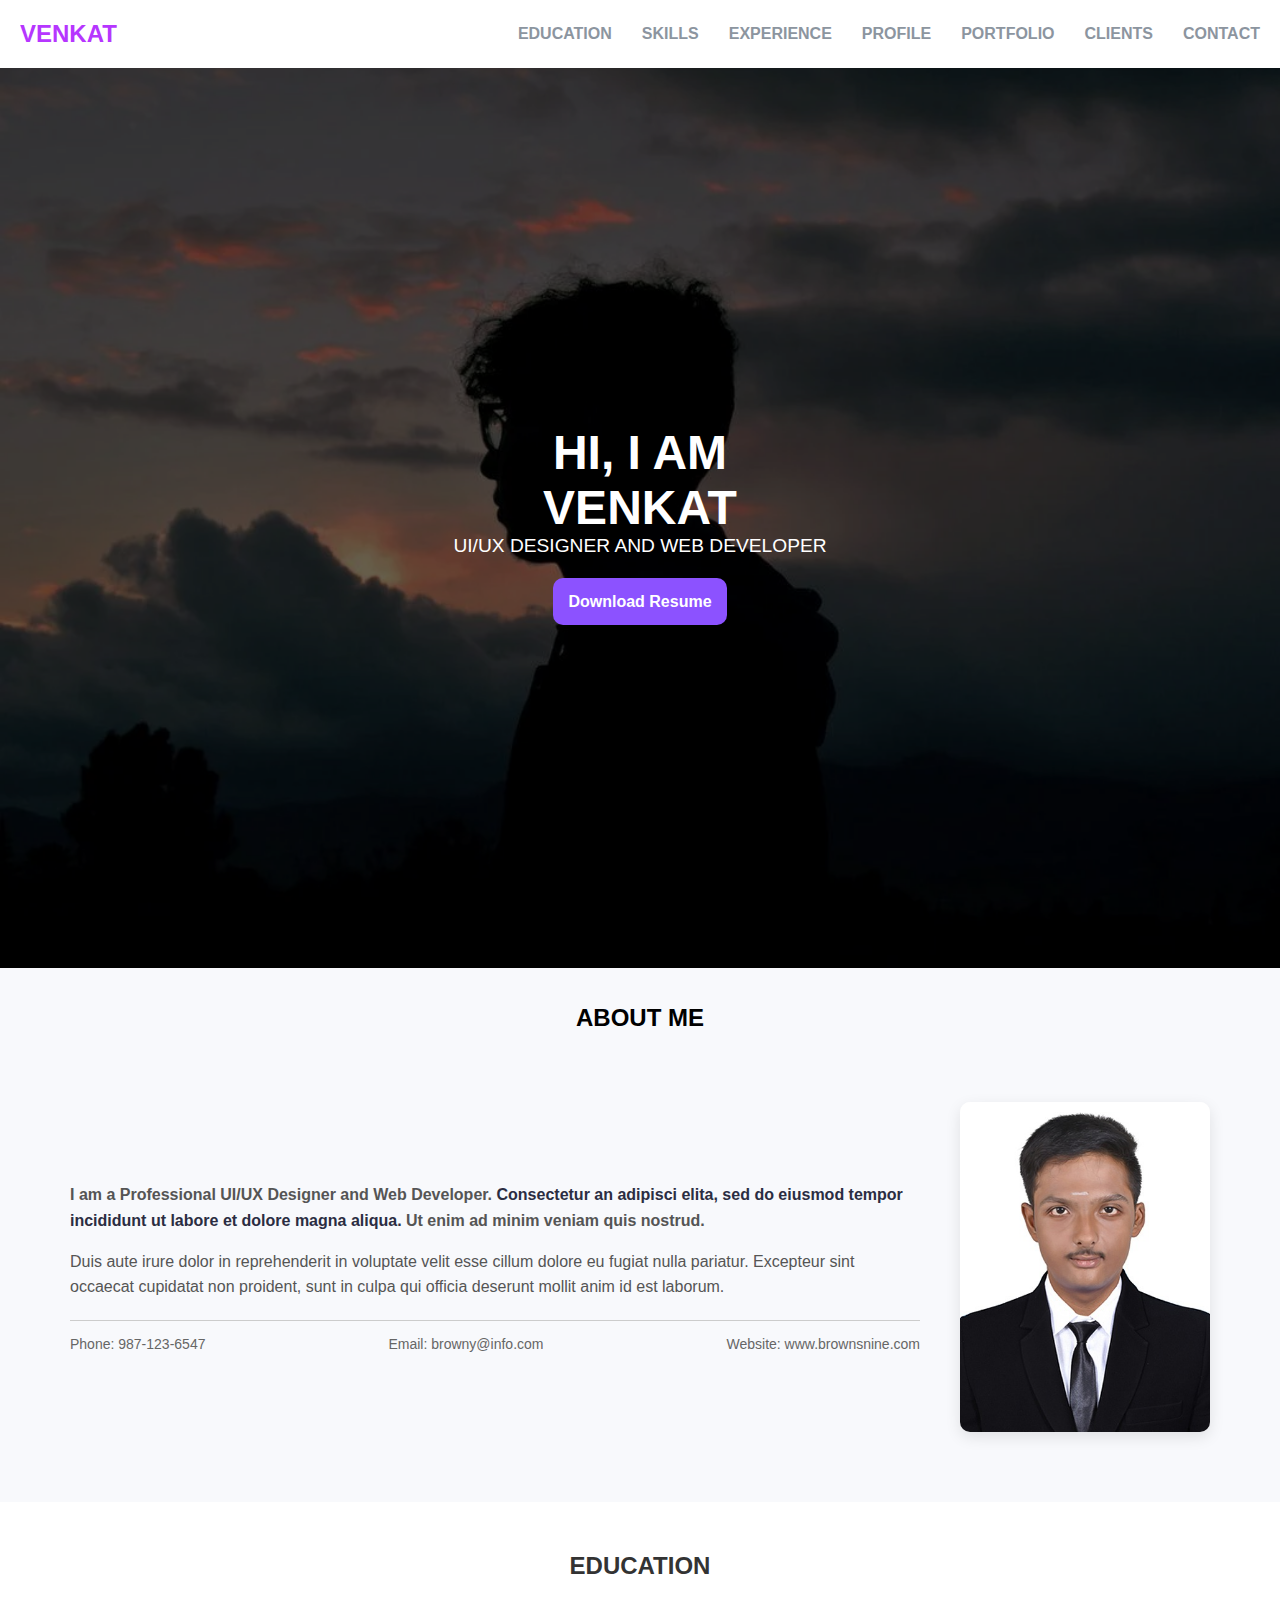
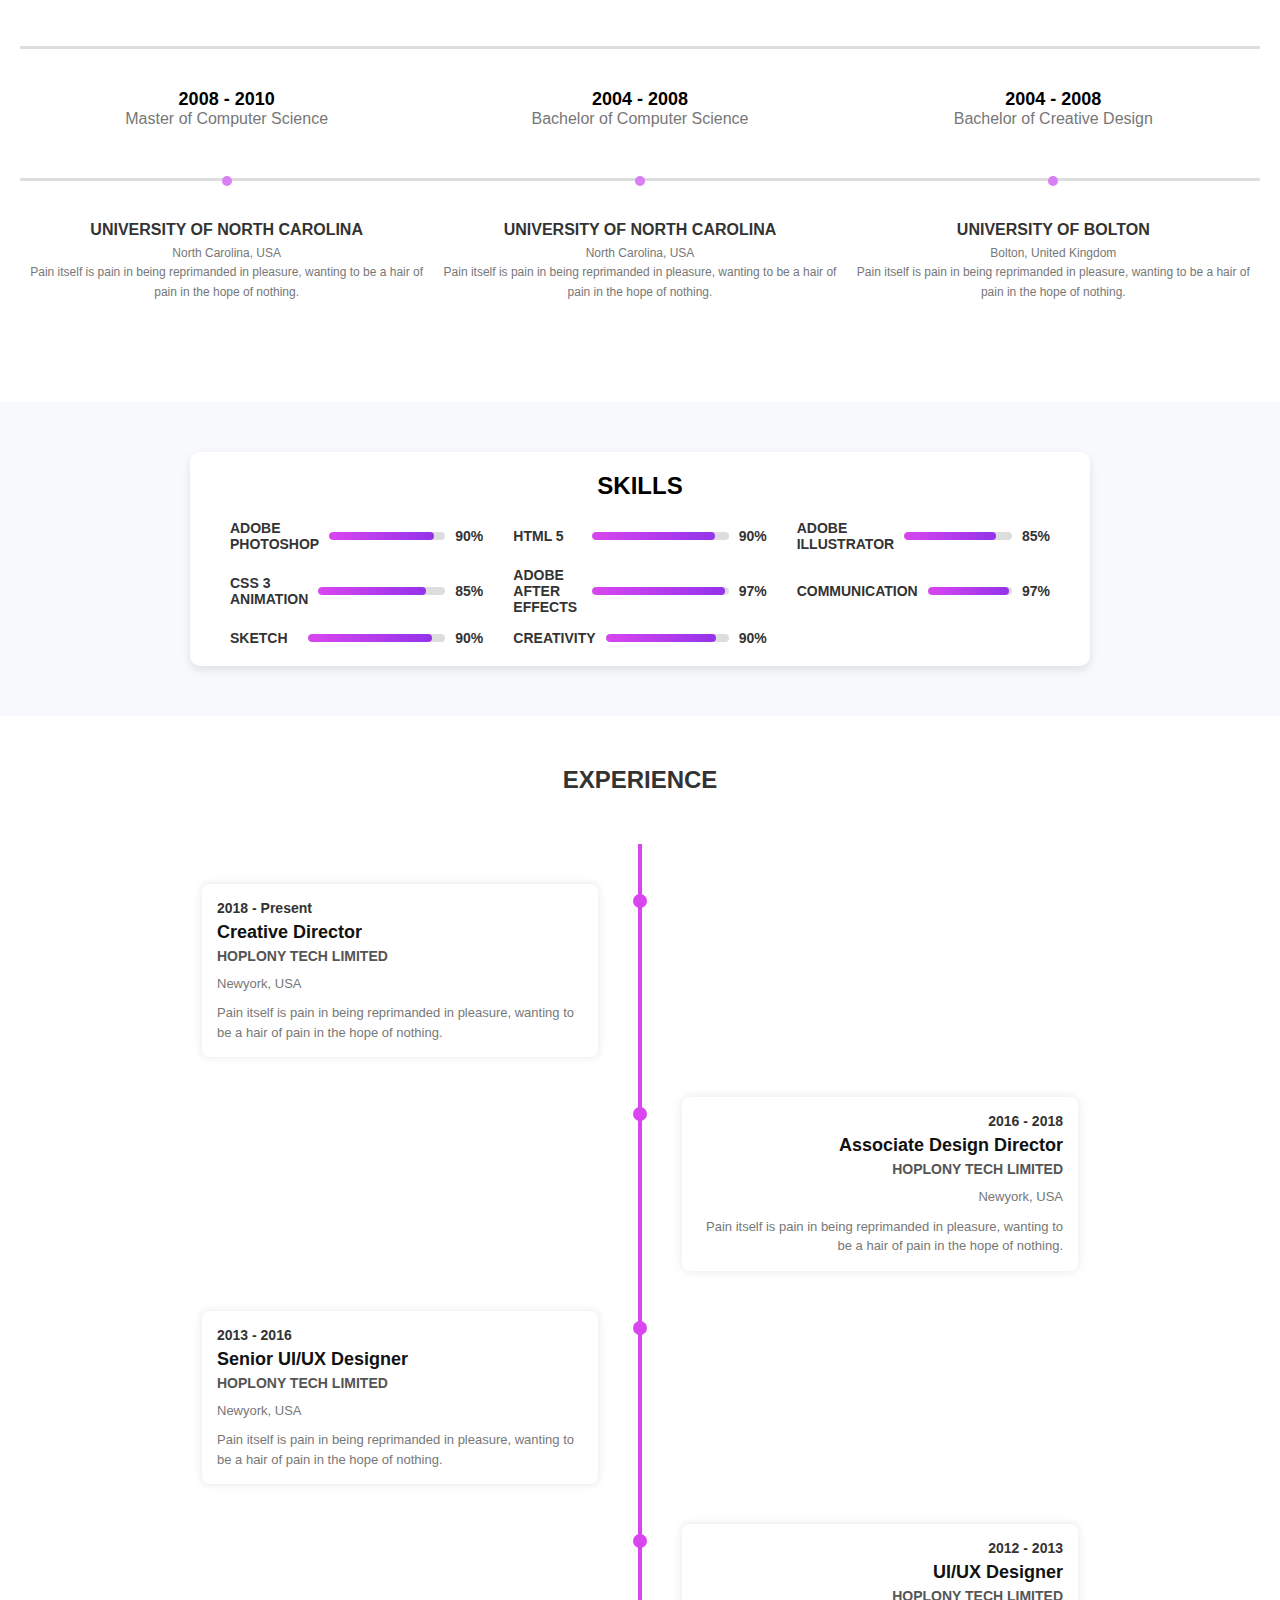
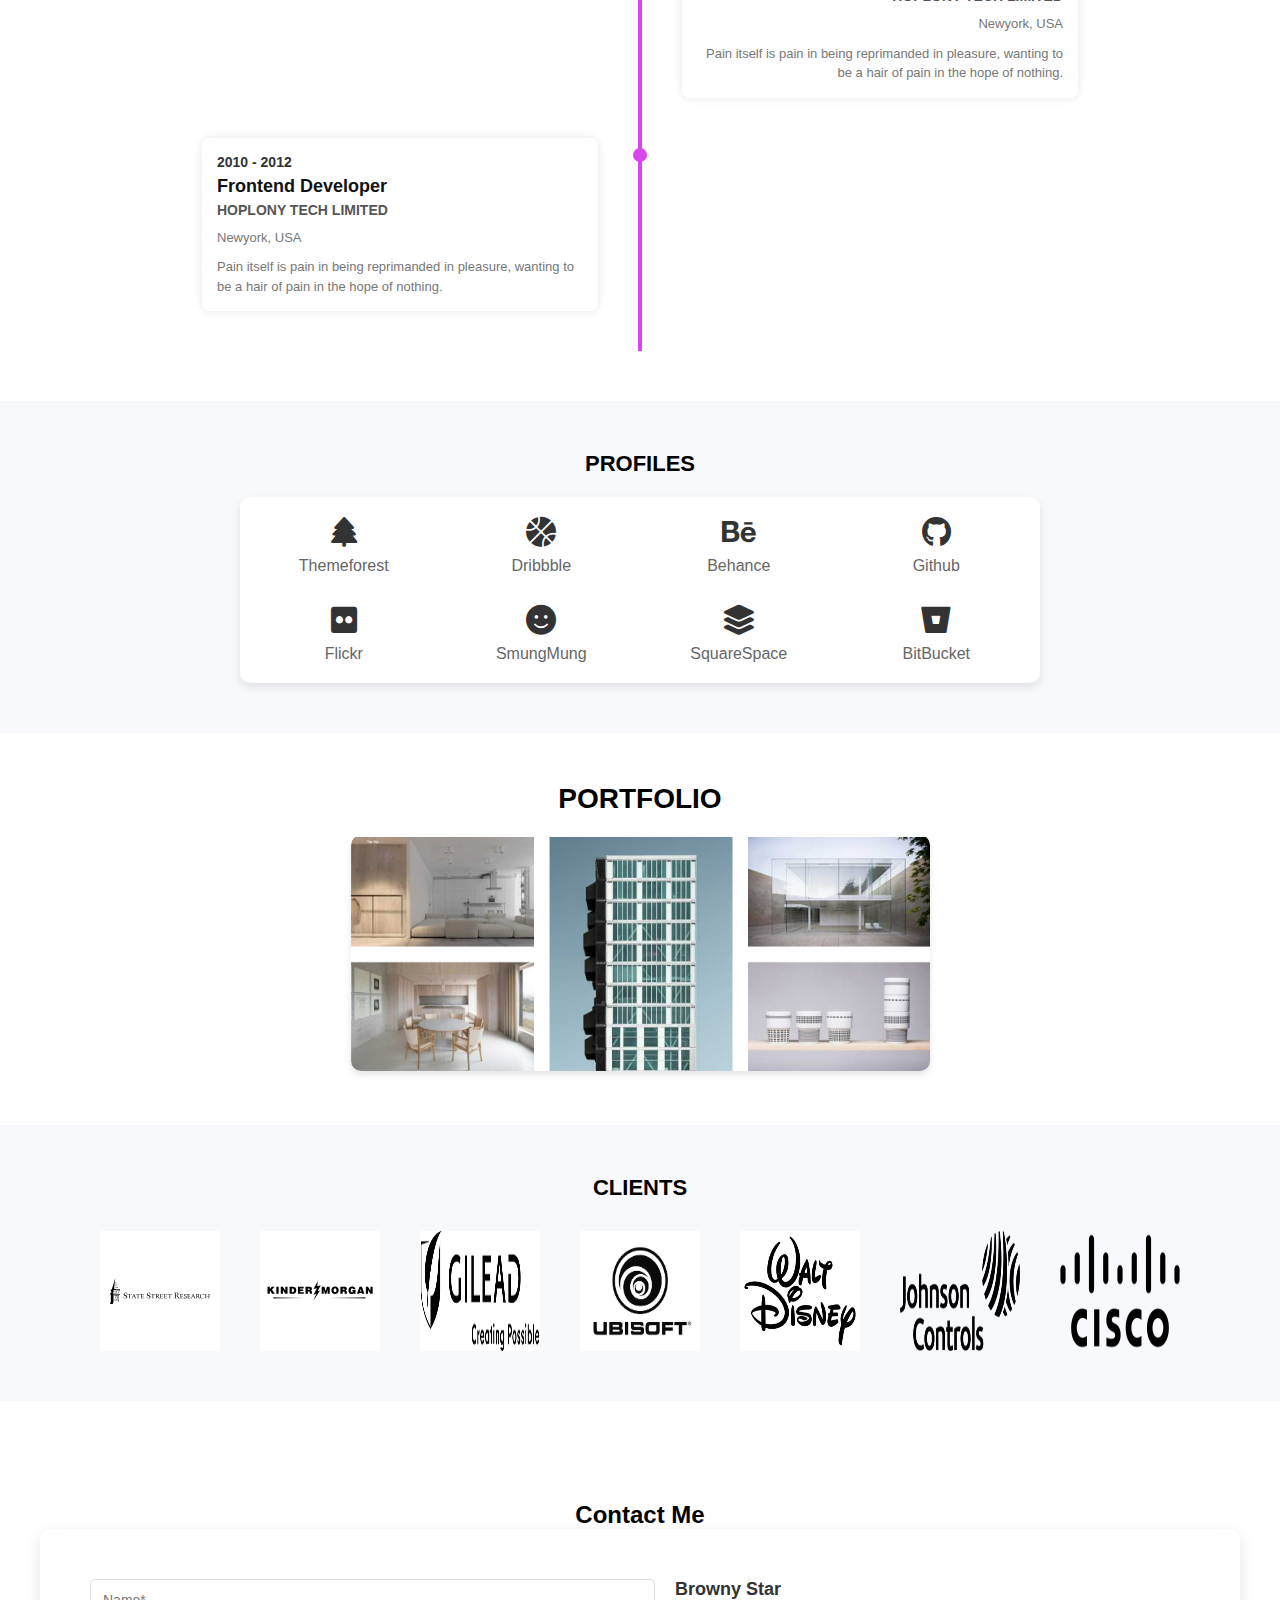
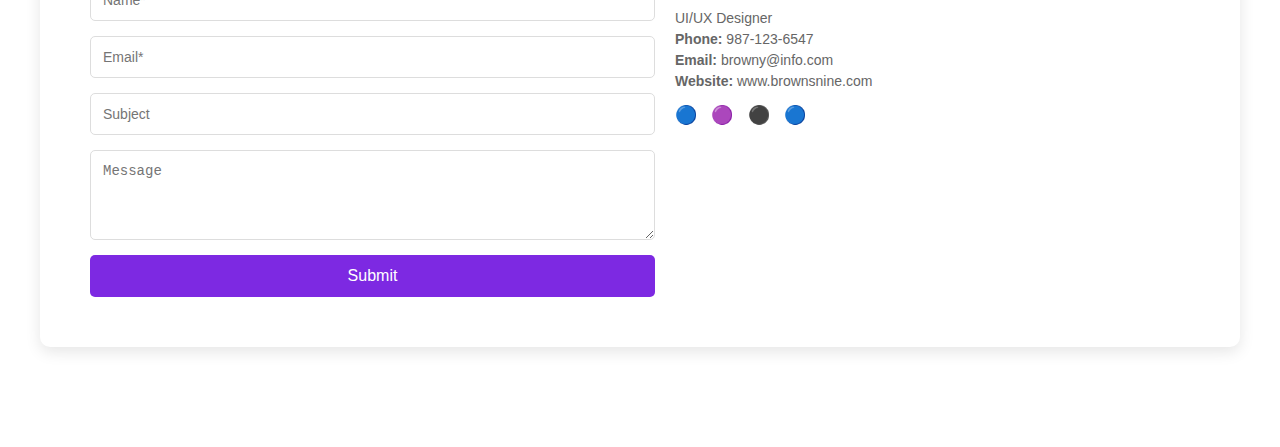
==== commit 484d4b8c: "Success" ====
--- a/index.html
+++ b/index.html
@@ -1,30 +1,30 @@
 <!DOCTYPE html>
 <html lang="en">
+
 <head>
   <meta charset="UTF-8" />
-  <meta name="viewport" content="width=device-width, initial-scale=1.0" />
+  <meta name="viewport" content="width=device-width, initial-scale=1.0">
   <title>Business Agency</title>
   <link rel="stylesheet" href="https://cdnjs.cloudflare.com/ajax/libs/font-awesome/6.5.1/css/all.min.css">
+  <link rel="stylesheet" href="edu_mobile.css">
   <style>
-    /* Prevent horizontal scrolling */
-    html, body {
+    html,
+    body {
       overflow-x: hidden;
-    }
-    
-    /* Reset and Global Styles */
+      margin: 0;
+      padding: 0;
+      font-family: 'Poppins', sans-serif;
+      background-color: #f8f9fc;
+      text-align: center;
+      scroll-behavior: smooth;
+    }
+
     * {
       margin: 0;
       padding: 0;
       box-sizing: border-box;
     }
-    body {
-      background-color: #f8f9fc;
-      text-align: center;
-      font-family: 'Poppins', sans-serif;
-      scroll-behavior: smooth;
-    }
-
-    /* Navbar */
+
     header nav {
       display: flex;
       justify-content: space-between;
@@ -32,29 +32,33 @@
       padding: 20px;
       background: #ffffff;
       color: black;
-    }
+      position: relative;
+    }
+
+    .logo {
+      font-size: 24px;
+      color: #b636ff;
+      font-weight: bold;
+    }
+
+    .menu-toggle {
+      font-size: 30px;
+      cursor: pointer;
+      display: none;
+    }
+
     .nav-links {
       list-style: none;
       display: flex;
       gap: 30px;
     }
+
     .nav-links li a {
       color: #8c959f;
       text-decoration: none;
       font-weight: 600;
     }
-    .logo {
-      font-size: 24px;
-      color: #b636ff;
-      font-weight: bold;
-    }
-    .menu-toggle {
-      font-size: 30px;
-      cursor: pointer;
-      display: none;
-    }
-
-    /* Hero Section */
+
     .hero {
       position: relative;
       height: 100vh;
@@ -62,34 +66,95 @@
       display: flex;
       justify-content: center;
       align-items: center;
+      text-align: center;
       color: white;
     }
+
     .overlay {
       position: absolute;
       width: 100%;
       height: 100%;
       background: rgba(0, 0, 0, 0.6);
     }
+
     .hero-text {
       position: relative;
       z-index: 1;
     }
+
     .hero h1 {
       font-size: 3rem;
-      margin-bottom: 10px;
       font-weight: bold;
     }
+
     .hero p {
       font-size: 1.2rem;
-      margin-bottom: 20px;
-    }
+    }
+
     .btn {
-      padding: 10px 20px;
+      padding: 15px;
+      background-origin: padding-box;
       background: #8c52ff;
       color: white;
       text-decoration: none;
-      border-radius: 5px;
+      border-radius: 10px;
       font-weight: bold;
+    }
+
+    /* Responsive Navigation */
+    @media screen and (max-width: 768px) {
+      .nav-links {
+        position: absolute;
+        top: 60px;
+        right: 0;
+        width: 250px;
+        height: 100vh;
+        background: #ffffff;
+        display: flex;
+        flex-direction: column;
+        gap: 20px;
+        padding: 50px 20px;
+        box-shadow: -2px 0 5px rgba(0, 0, 0, 0.2);
+        transition: right 0.3s ease-in-out;
+        z-index: 10;
+        /* Ensure it stays on top */
+      }
+
+      .nav-links.active {
+        right: 0;
+      }
+
+      .nav-links li {
+        text-align: left;
+        padding: 10px 0;
+      }
+
+      .menu-toggle {
+        display: block;
+        z-index: 100;
+      }
+
+      .career-entry::before {
+        left: 160px;
+        transform: translateX(-50%);
+      }
+
+      .career-timeline::after {
+        left: 10px;
+        transform: none;
+      }
+
+      .career-entry {
+        width: 100%;
+        left: 0;
+        text-align: left;
+        padding-left: 30px;
+      }
+
+      .career-entry.right-align {
+        left: 52.1%;
+        text-align: right;
+      }
     }
 
     /* About Section */
@@ -98,6 +163,7 @@
       text-transform: uppercase;
       color: #333;
     }
+
     .about-container {
       display: flex;
       align-items: center;
@@ -105,24 +171,29 @@
       padding: 50px;
       flex-wrap: wrap;
     }
+
     .about-content {
       flex: 1 1 300px;
       padding: 20px;
       text-align: left;
     }
+
     .about-content p {
       color: #555;
       line-height: 1.6;
       margin-bottom: 15px;
     }
+
     .bold-text {
       font-weight: bold;
       color: #222;
     }
+
     .highlight {
       font-weight: bold;
       color: #2b2d42;
     }
+
     .about-info {
       margin-top: 20px;
       border-top: 1px solid #ccc;
@@ -133,112 +204,60 @@
       font-size: 14px;
       flex-wrap: wrap;
     }
+
     .profile-card {
-      flex: 0 0 250px; /* Fixed width for smaller image */
+      flex: 0 0 250px;
+      /* Fixed width for smaller image */
       max-width: 250px;
       background: white;
       text-align: center;
-      box-shadow: 0px 5px 15px rgba(0,0,0,0.1);
+      box-shadow: 0px 5px 15px rgba(0, 0, 0, 0.1);
       border-radius: 10px;
       overflow: hidden;
       margin: 20px;
     }
+
     .profile-card img {
       width: 100%;
       height: auto;
       display: block;
     }
 
-    /* Education / Timeline Section */
-    #education {
-      padding: 50px 20px;
-      background: #fff;
-    }
-    #education h2 {
-      margin-bottom: 30px;
-      text-transform: uppercase;
-      color: #333;
-    }
-    .timeline {
-      display: flex;
-      justify-content: space-around;
-      align-items: flex-start;
-      flex-wrap: wrap;
-      margin-bottom: 40px;
-      position: relative;
-      border-top: 3px solid #ddd;
-      padding-top: 30px;
-    }
-    .timeline-item1 {
-      flex: 1 1 200px;
-      margin: 10px;
-    }
-    .timeline-item1 .top1 h3 {
-      font-size: 18px;
-      font-weight: bold;
-    }
-    .timeline-item1 .top1 h4 {
-      font-size: 16px;
-      font-weight: 400;
-      color: #777;
-    }
-    .timeline-item {
-      flex: 1 1 200px;
-      position: relative;
-      margin: 10px;
-      text-align: center;
-    }
-    .timeline-item .dot {
-      width: 10px;
-      height: 10px;
-      background-color: #d87ff3;
-      border-radius: 50%;
-      position: absolute;
-      top: -45px;
-      left: 50%;
-      transform: translateX(-50%);
-      z-index: 1;
-    }
-    .timeline-item .bottom h4 {
-      font-size: 16px;
-      font-weight: bold;
-      color: #333;
-      margin-bottom: 5px;
-    }
-    .timeline-item .bottom p {
-      font-size: 12px;
-      color: #777;
-      line-height: 1.6;
-    }
+    
 
     /* Skills Section */
     #skills {
       padding: 50px 20px;
       background: #f8f9fc;
     }
+
     #skills .container {
       max-width: 900px;
       margin: auto;
       background: white;
       padding: 20px;
       border-radius: 10px;
-      box-shadow: 0px 4px 10px rgba(0,0,0,0.1);
-    }
+      box-shadow: 0px 4px 10px rgba(0, 0, 0, 0.1);
+    }
+
     #skills h2 {
       margin-bottom: 20px;
       font-size: 24px;
     }
+
     .skills {
       display: grid;
       grid-template-columns: repeat(auto-fit, minmax(250px, 1fr));
       gap: 15px 30px;
       padding: 0 20px;
     }
+
     .skill {
       display: flex;
       align-items: center;
       justify-content: space-between;
     }
+
     .skill-name {
       font-size: 14px;
       font-weight: 600;
@@ -246,6 +265,7 @@
       flex: 1;
       text-align: left;
     }
+
     .skill-bar {
       flex: 2;
       height: 8px;
@@ -255,12 +275,14 @@
       position: relative;
       overflow: hidden;
     }
+
     .skill-bar span {
       display: block;
       height: 100%;
       border-radius: 5px;
       background: linear-gradient(to right, #d946ef, #9333ea);
     }
+
     .skill-percent {
       font-size: 14px;
       font-weight: 600;
@@ -272,11 +294,13 @@
       padding: 50px 20px;
       background: #fff;
     }
+
     .experience-container {
       max-width: 1200px;
       margin: auto;
       text-align: center;
     }
+
     .experience-heading {
       font-size: 24px;
       font-weight: 600;
@@ -284,12 +308,14 @@
       margin-bottom: 50px;
       text-transform: uppercase;
     }
+
     .career-timeline {
       position: relative;
       max-width: 1000px;
       margin: auto;
       padding: 20px;
     }
+
     .career-timeline::after {
       content: '';
       position: absolute;
@@ -300,20 +326,24 @@
       left: 50%;
       transform: translateX(-50%);
     }
+
     .career-entry {
       position: relative;
       width: 50%;
       padding: 20px;
       box-sizing: border-box;
     }
+
     .career-entry.left-align {
       left: 0;
-      text-align: right;
-    }
+      text-align: left;
+    }
+
     .career-entry.right-align {
       left: 50%;
-      text-align: left;
-    }
+      text-align: right;
+    }
+
     .career-entry::before {
       content: '';
       position: absolute;
@@ -323,36 +353,43 @@
       border-radius: 50%;
       top: 30px;
     }
+
     .career-entry.left-align::before {
       right: -7px;
     }
+
     .career-entry.right-align::before {
       left: -7px;
     }
+
     .career-content {
       background: #fff;
       padding: 15px;
       border-radius: 8px;
-      box-shadow: 0px 0px 10px rgba(0,0,0,0.1);
+      box-shadow: 0px 0px 10px rgba(0, 0, 0, 0.1);
       width: 90%;
       margin: auto;
     }
+
     .career-date {
       font-size: 14px;
       font-weight: 600;
       color: #333;
     }
+
     .career-position {
       font-size: 18px;
       font-weight: 600;
       color: #111;
       margin: 5px 0;
     }
+
     .career-company {
       font-size: 14px;
       font-weight: 600;
       color: #555;
     }
+
     .career-description {
       font-size: 13px;
       color: #777;
@@ -365,27 +402,32 @@
       padding: 50px 20px;
       background: #f8f9fc;
     }
+
     #profile .container {
       max-width: 800px;
       margin: auto;
     }
+
     #profile h2 {
       margin-bottom: 20px;
       font-size: 22px;
     }
+
     .grid {
       display: grid;
       grid-template-columns: repeat(auto-fit, minmax(150px, 1fr));
       gap: 30px;
       padding: 20px;
       background: #fff;
-      box-shadow: 0px 4px 8px rgba(0,0,0,0.1);
+      box-shadow: 0px 4px 8px rgba(0, 0, 0, 0.1);
       border-radius: 10px;
     }
+
     .profile-item {
       text-align: center;
       color: #666;
     }
+
     .profile-item i {
       font-size: 30px;
       margin-bottom: 10px;
@@ -398,17 +440,19 @@
       padding: 50px 20px;
       background: #fff;
     }
+
     #portfolio header h1 {
       font-size: 28px;
       font-weight: bold;
       text-transform: uppercase;
       margin-bottom: 20px;
     }
+
     .portfolio img {
       max-width: 100%;
       height: auto;
       border-radius: 10px;
-      box-shadow: 0px 4px 6px rgba(0,0,0,0.1);
+      box-shadow: 0px 4px 6px rgba(0, 0, 0, 0.1);
     }
 
     /* Clients Section */
@@ -416,23 +460,27 @@
       padding: 50px 20px;
       background: #f8f9fc;
     }
+
     #clients h2 {
       font-size: 22px;
       font-weight: bold;
       text-transform: uppercase;
       margin-bottom: 30px;
     }
+
     .clients-container {
       display: flex;
       justify-content: center;
       flex-wrap: wrap;
       gap: 40px;
     }
+
     .clients-container img {
       max-width: 120px;
       filter: grayscale(100%);
       transition: 0.3s ease-in-out;
     }
+
     .clients-container img:hover {
       filter: grayscale(0%);
     }
@@ -442,20 +490,23 @@
       padding: 50px 20px;
       background: #fff;
     }
+
     .contact-section {
       width: 100%;
       max-width: 1200px;
       margin: 50px auto;
     }
+
     .contact-container {
       display: flex;
       justify-content: space-between;
       background-color: #ffffff;
       padding: 40px;
       border-radius: 10px;
-      box-shadow: 0px 5px 15px rgba(0,0,0,0.1);
+      box-shadow: 0px 5px 15px rgba(0, 0, 0, 0.1);
       flex-wrap: wrap;
     }
+
     .contact-form {
       flex: 1 1 300px;
       display: flex;
@@ -463,6 +514,7 @@
       gap: 15px;
       margin: 10px;
     }
+
     .contact-form input,
     .contact-form textarea {
       width: 100%;
@@ -471,6 +523,7 @@
       border-radius: 5px;
       font-size: 14px;
     }
+
     .contact-form button {
       background-color: #7D29E2;
       color: white;
@@ -480,28 +533,34 @@
       font-size: 16px;
       cursor: pointer;
     }
+
     .contact-form button:hover {
       background-color: #5B1DAB;
     }
+
     .contact-info {
       flex: 1 1 250px;
       text-align: left;
       margin: 10px;
     }
+
     .contact-info h3 {
       font-size: 18px;
       font-weight: 600;
       color: #333;
       margin-bottom: 10px;
     }
+
     .contact-info p {
       font-size: 14px;
       color: #666;
       margin: 5px 0;
     }
+
     .social-icons {
       margin-top: 15px;
     }
+
     .social-icons a {
       display: inline-block;
       margin-right: 10px;
@@ -509,6 +568,7 @@
       font-size: 18px;
       color: #666;
     }
+
     .social-icons a:hover {
       color: #7D29E2;
     }
@@ -524,32 +584,30 @@
         width: 100%;
         padding: 20px;
         display: none;
-        box-shadow: 0px 4px 6px rgba(0,0,0,0.1);
-      }
+        box-shadow: 0px 4px 6px rgba(0, 0, 0, 0.1);
+      }
+
       .nav-links.active {
         display: flex;
       }
+
       .about-container,
       .contact-container,
-      .career-timeline,
+
       .grid {
         flex-direction: column;
         padding: 20px;
       }
-      .career-entry {
-        width: 100%;
-        text-align: center;
-      }
-      .career-entry::before {
-        display: none;
-      }
+
     }
   </style>
 </head>
+
 <body>
   <header>
     <nav>
       <div class="logo">VENKAT</div>
+      <div class="menu-toggle">&#9776;</div>
       <ul class="nav-links">
         <li><a href="#education">EDUCATION</a></li>
         <li><a href="#skills">SKILLS</a></li>
@@ -559,9 +617,19 @@
         <li><a href="#clients">CLIENTS</a></li>
         <li><a href="#contact">CONTACT</a></li>
       </ul>
-      <div class="menu-toggle">&#9776;</div>
     </nav>
   </header>
+
+  <script>
+    document.addEventListener("DOMContentLoaded", function () {
+      const menuToggle = document.querySelector('.menu-toggle');
+      const navLinks = document.querySelector('.nav-links');
+
+      menuToggle.addEventListener('click', () => {
+        navLinks.classList.toggle('active');
+      });
+    });
+  </script>
 
   <!-- Hero & About Section -->
   <section id="home">
@@ -570,15 +638,22 @@
       <div class="hero-text">
         <h1>HI, I AM <br> VENKAT</h1>
         <p>UI/UX DESIGNER AND WEB DEVELOPER</p>
-        <a href="#" class="btn">Download Resume</a>
+        <br>
+        <br>
+        <a href="#aboutMe" class="btn">Download Resume</a>
       </div>
     </div>
+  </section>
+  <br>
+  <br>
+  <section id="aboutMe">
     <h2>ABOUT ME</h2>
     <div class="about-container">
       <div class="about-content">
         <p class="bold-text">
           I am a Professional UI/UX Designer and Web Developer.
-          <span class="highlight">Consectetur an adipisci elita, sed do eiusmod tempor incididunt ut labore et dolore magna aliqua.</span>
+          <span class="highlight">Consectetur an adipisci elita, sed do eiusmod tempor incididunt ut labore et dolore
+            magna aliqua.</span>
           Ut enim ad minim veniam quis nostrud.
         </p>
         <p>
@@ -600,6 +675,7 @@
   <!-- Education Section -->
   <section id="education">
     <h2>EDUCATION</h2>
+    <br><br>
     <div class="timeline">
       <div class="timeline-item1">
         <div class="top1">
@@ -708,7 +784,8 @@
             <div class="career-position">Creative Director</div>
             <div class="career-company">HOPLONY TECH LIMITED</div>
             <div class="career-description">Newyork, USA</div>
-            <div class="career-description">Pain itself is pain in being reprimanded in pleasure, wanting to be a hair of pain in the hope of nothing.</div>
+            <div class="career-description">Pain itself is pain in being reprimanded in pleasure, wanting to be a hair
+              of pain in the hope of nothing.</div>
           </div>
         </div>
         <div class="career-entry right-align">
@@ -717,7 +794,8 @@
             <div class="career-position">Associate Design Director</div>
             <div class="career-company">HOPLONY TECH LIMITED</div>
             <div class="career-description">Newyork, USA</div>
-            <div class="career-description">Pain itself is pain in being reprimanded in pleasure, wanting to be a hair of pain in the hope of nothing.</div>
+            <div class="career-description">Pain itself is pain in being reprimanded in pleasure, wanting to be a hair
+              of pain in the hope of nothing.</div>
           </div>
         </div>
         <div class="career-entry left-align">
@@ -726,7 +804,8 @@
             <div class="career-position">Senior UI/UX Designer</div>
             <div class="career-company">HOPLONY TECH LIMITED</div>
             <div class="career-description">Newyork, USA</div>
-            <div class="career-description">Pain itself is pain in being reprimanded in pleasure, wanting to be a hair of pain in the hope of nothing.</div>
+            <div class="career-description">Pain itself is pain in being reprimanded in pleasure, wanting to be a hair
+              of pain in the hope of nothing.</div>
           </div>
         </div>
         <div class="career-entry right-align">
@@ -735,7 +814,8 @@
             <div class="career-position">UI/UX Designer</div>
             <div class="career-company">HOPLONY TECH LIMITED</div>
             <div class="career-description">Newyork, USA</div>
-            <div class="career-description">Pain itself is pain in being reprimanded in pleasure, wanting to be a hair of pain in the hope of nothing.</div>
+            <div class="career-description">Pain itself is pain in being reprimanded in pleasure, wanting to be a hair
+              of pain in the hope of nothing.</div>
           </div>
         </div>
         <div class="career-entry left-align">
@@ -744,7 +824,8 @@
             <div class="career-position">Frontend Developer</div>
             <div class="career-company">HOPLONY TECH LIMITED</div>
             <div class="career-description">Newyork, USA</div>
-            <div class="career-description">Pain itself is pain in being reprimanded in pleasure, wanting to be a hair of pain in the hope of nothing.</div>
+            <div class="career-description">Pain itself is pain in being reprimanded in pleasure, wanting to be a hair
+              of pain in the hope of nothing.</div>
           </div>
         </div>
       </div>
@@ -845,12 +926,7 @@
     </div>
   </section>
 
-  <script>
-    const menuToggle = document.querySelector('.menu-toggle');
-    const navLinks = document.querySelector('.nav-links');
-    menuToggle.addEventListener('click', () => {
-      navLinks.classList.toggle('active');
-    });
-  </script>
+
 </body>
-</html>
+
+</html>--- a/edu_mobile.css
+++ b/edu_mobile.css
@@ -0,0 +1,167 @@
+/* ---------------------- Desktop/Laptop Styles ---------------------- */
+@media screen and (min-width: 769px) {
+
+    #education {
+      padding: 50px 20px;
+      background: #fff;
+    }
+  
+    #education h2 {
+      margin-bottom: 30px;
+      text-transform: uppercase;
+      color: #333;
+    }
+  
+    .timeline {
+      display: flex;
+      justify-content: space-around;
+      align-items: flex-start;
+      flex-wrap: wrap;
+      margin-bottom: 40px;
+      position: relative;
+      border-top: 3px solid #ddd;
+      padding-top: 30px;
+    }
+  
+    .timeline-item1 {
+      flex: 1 1 200px;
+      margin: 10px;
+    }
+  
+    .timeline-item1 .top1 h3 {
+      font-size: 18px;
+      font-weight: bold;
+    }
+  
+    .timeline-item1 .top1 h4 {
+      font-size: 16px;
+      font-weight: 400;
+      color: #777;
+    }
+  
+    .timeline-item {
+      flex: 1 1 200px;
+      position: relative;
+      margin: 10px;
+      text-align: center;
+    }
+  
+    .timeline-item .dot {
+      width: 10px;
+      height: 10px;
+      background-color: #d87ff3;
+      border-radius: 50%;
+      position: absolute;
+      top: -45px;
+      left: 50%;
+      transform: translateX(-50%);
+      z-index: 1;
+    }
+  
+    .timeline-item .bottom h4 {
+      font-size: 16px;
+      font-weight: bold;
+      color: #333;
+      margin-bottom: 5px;
+    }
+  
+    .timeline-item .bottom p {
+      font-size: 12px;
+      color: #777;
+      line-height: 1.6;
+    }
+  }
+  
+  /* ---------------------- Mobile Styles ---------------------- */
+  @media screen and (max-width: 768px) {
+  
+    /* Override desktop timeline styles with mobile-specific ones */
+    .education-section,
+    .timeline {
+      display: flex;
+      flex-direction: column;
+      align-items: center;
+      text-align: center;
+      width: 100%;
+    }
+  
+    .education-item,
+    /* If you decide to use a separate class for mobile items */
+    .timeline-item,
+    .timeline-item1 {
+      display: flex;
+      flex-direction: column;
+      align-items: center;
+      text-align: center;
+      width: 90%;
+      max-width: 400px;
+      margin-bottom: 40px;
+      position: relative;
+      padding-bottom: 20px;
+      border-bottom: 2px solid #ddd;
+    }
+  
+    .education-item::after,
+    .timeline-item::after,
+    .timeline-item1::after {
+      content: "";
+      width: 10px;
+      height: 10px;
+      background-color: #d59bf6;
+      border-radius: 50%;
+      position: absolute;
+      left: 50%;
+      bottom: -5px;
+      transform: translateX(-50%);
+    }
+  
+    .education-header {
+      display: flex;
+      flex-direction: column;
+      align-items: center;
+      width: 100%;
+    }
+  
+    .education-year {
+      font-weight: bold;
+      font-size: 18px;
+      margin-bottom: 5px;
+    }
+  
+    .education-degree {
+      font-size: 16px;
+      color: #666;
+      margin-bottom: 10px;
+    }
+  
+    .education-details {
+      display: flex;
+      flex-direction: column;
+      align-items: center;
+      width: 100%;
+    }
+  
+    .education-university {
+      font-weight: bold;
+      font-size: 16px;
+      margin-top: 10px;
+    }
+  
+    .education-location {
+      font-size: 14px;
+      color: #777;
+    }
+  
+    .education-description {
+      font-size: 14px;
+      color: #777;
+      margin-top: 5px;
+      max-width: 90%;
+    }
+  
+    /* Hide timeline dots if not needed on mobile */
+    .timeline-item .dot {
+      display: none;
+    }
+  }
+  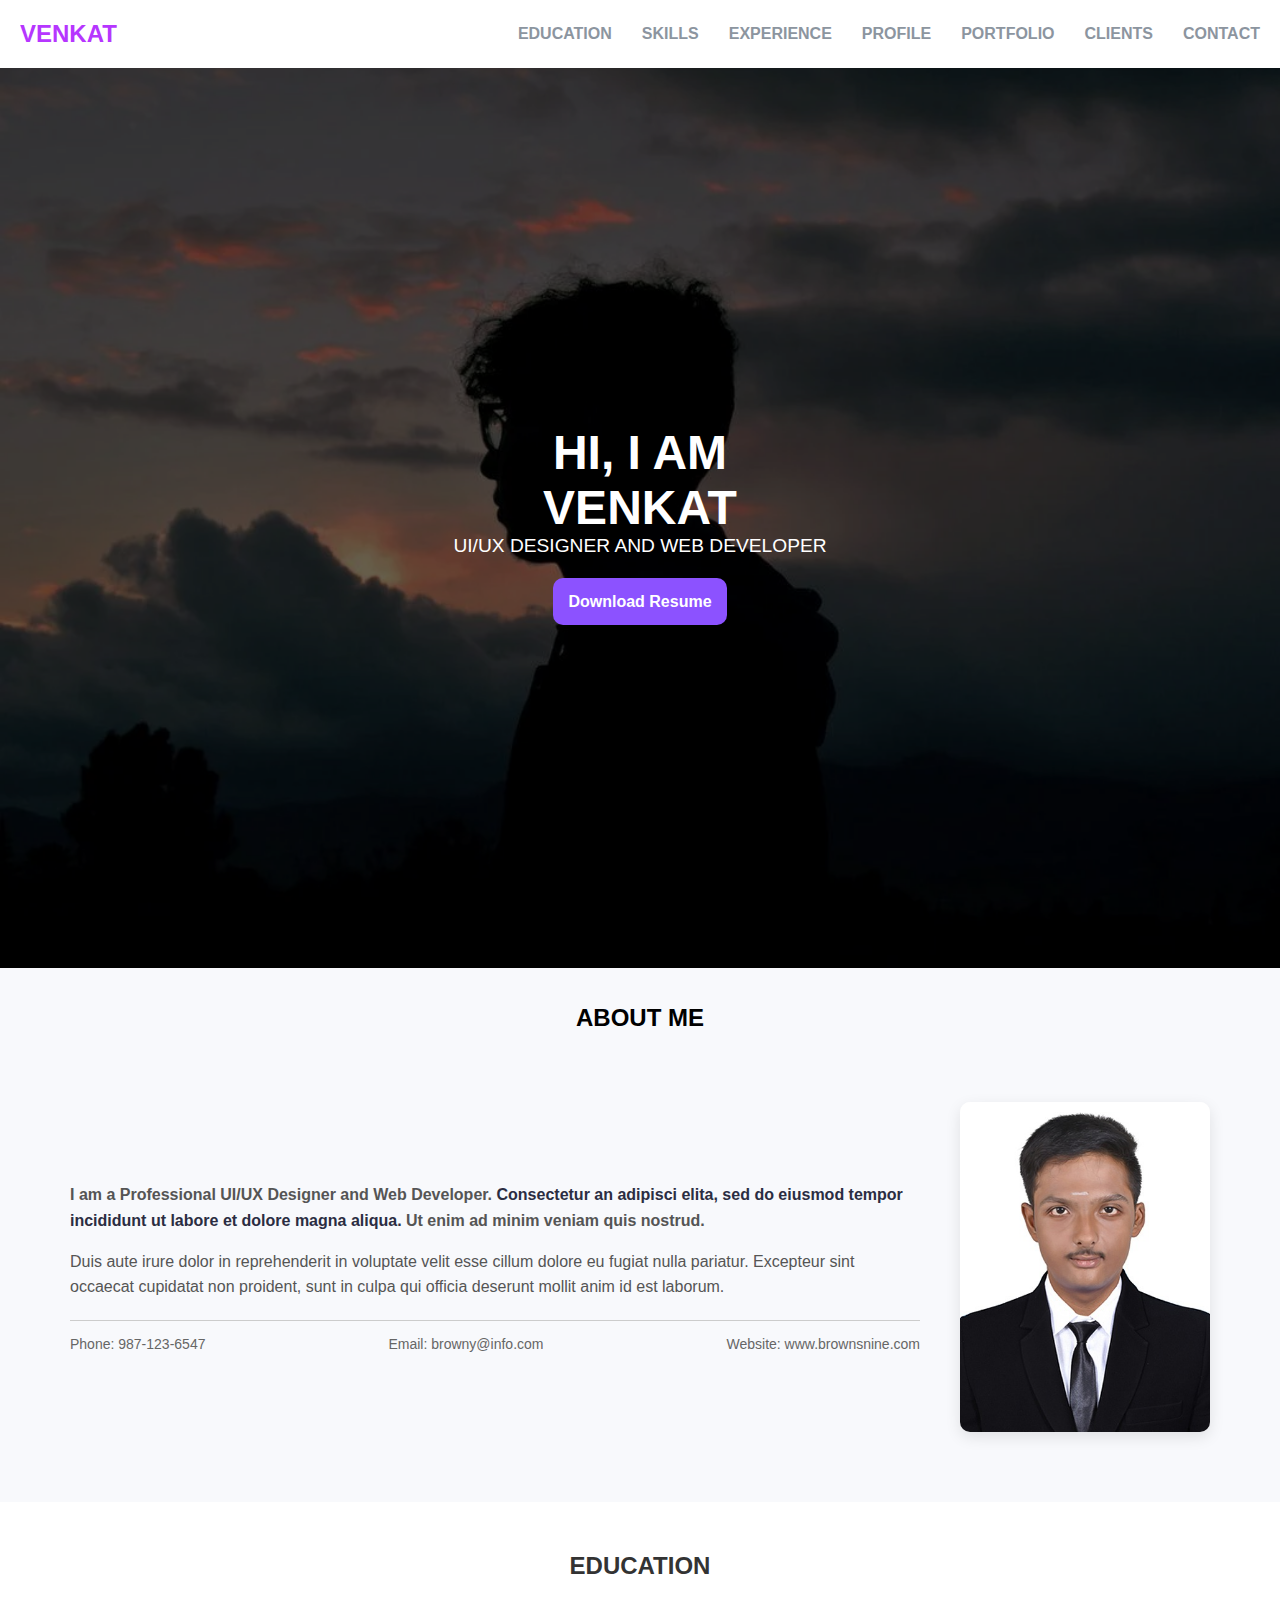
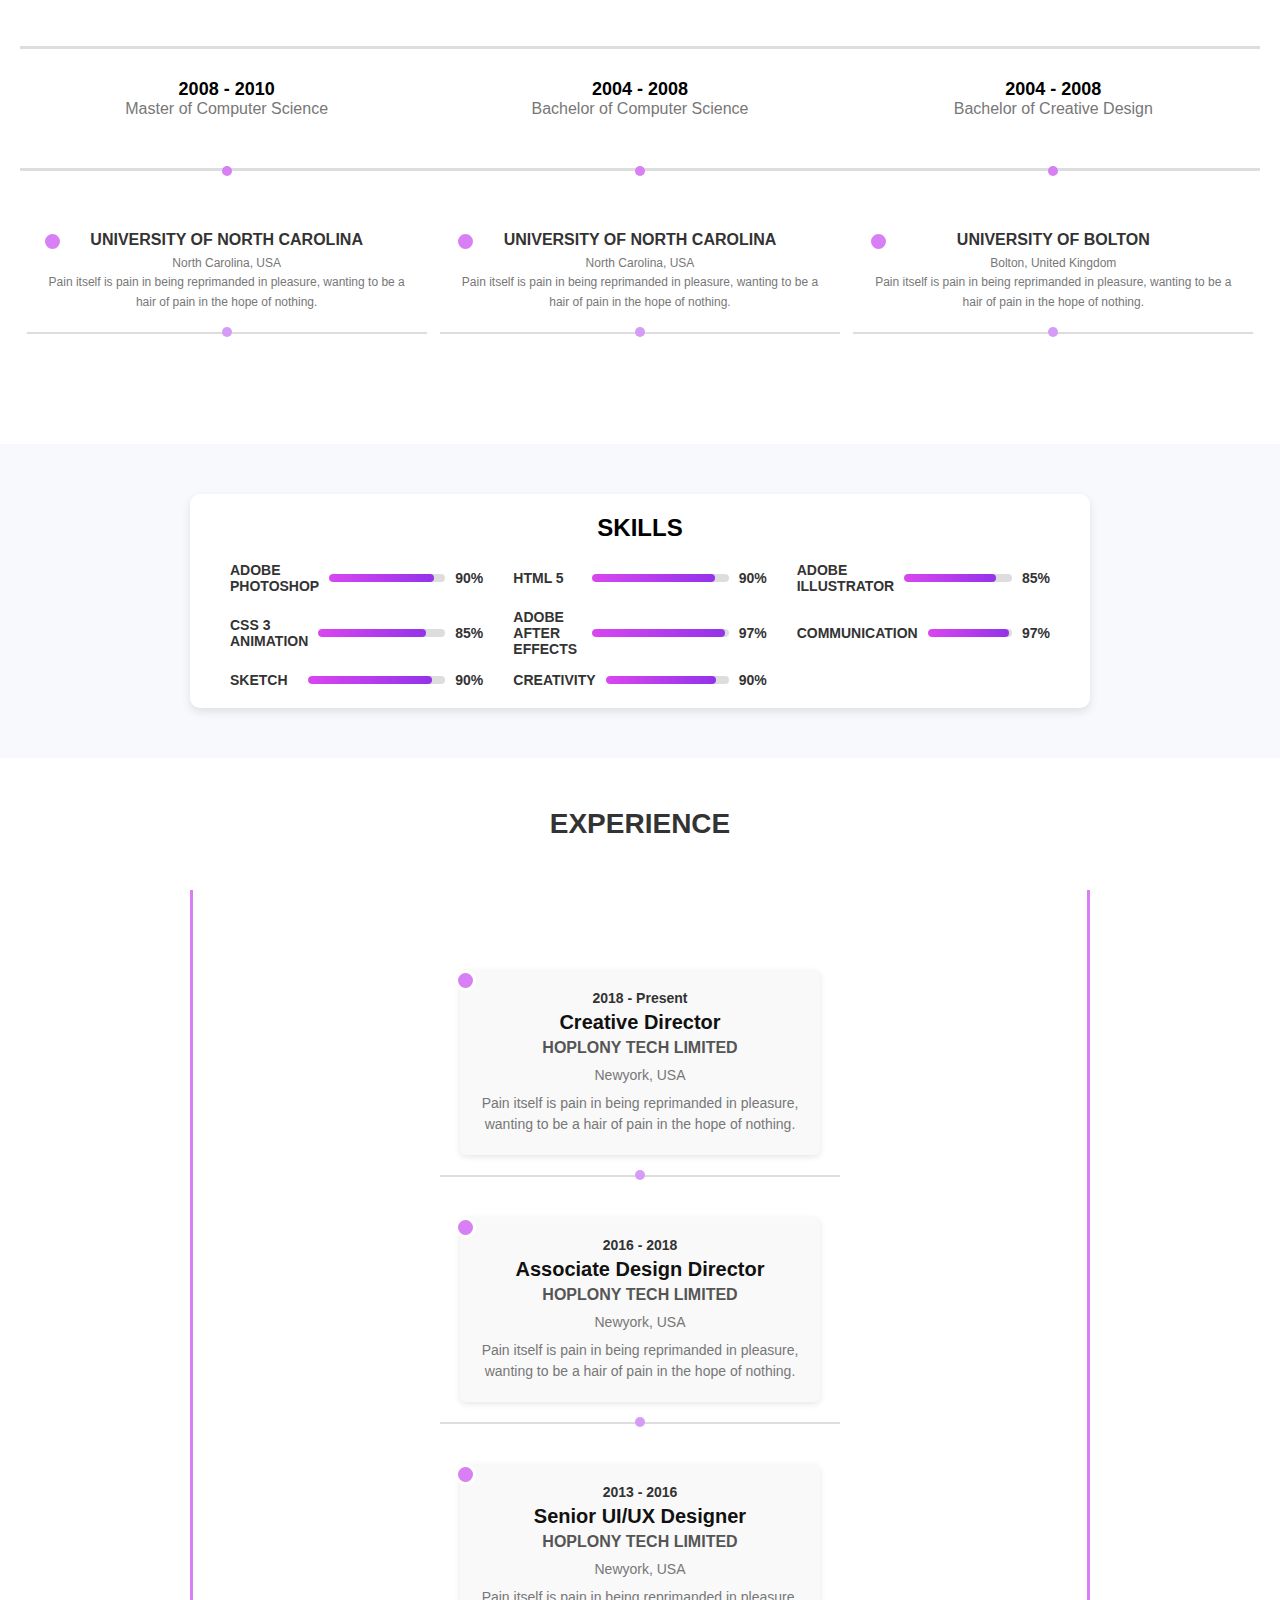
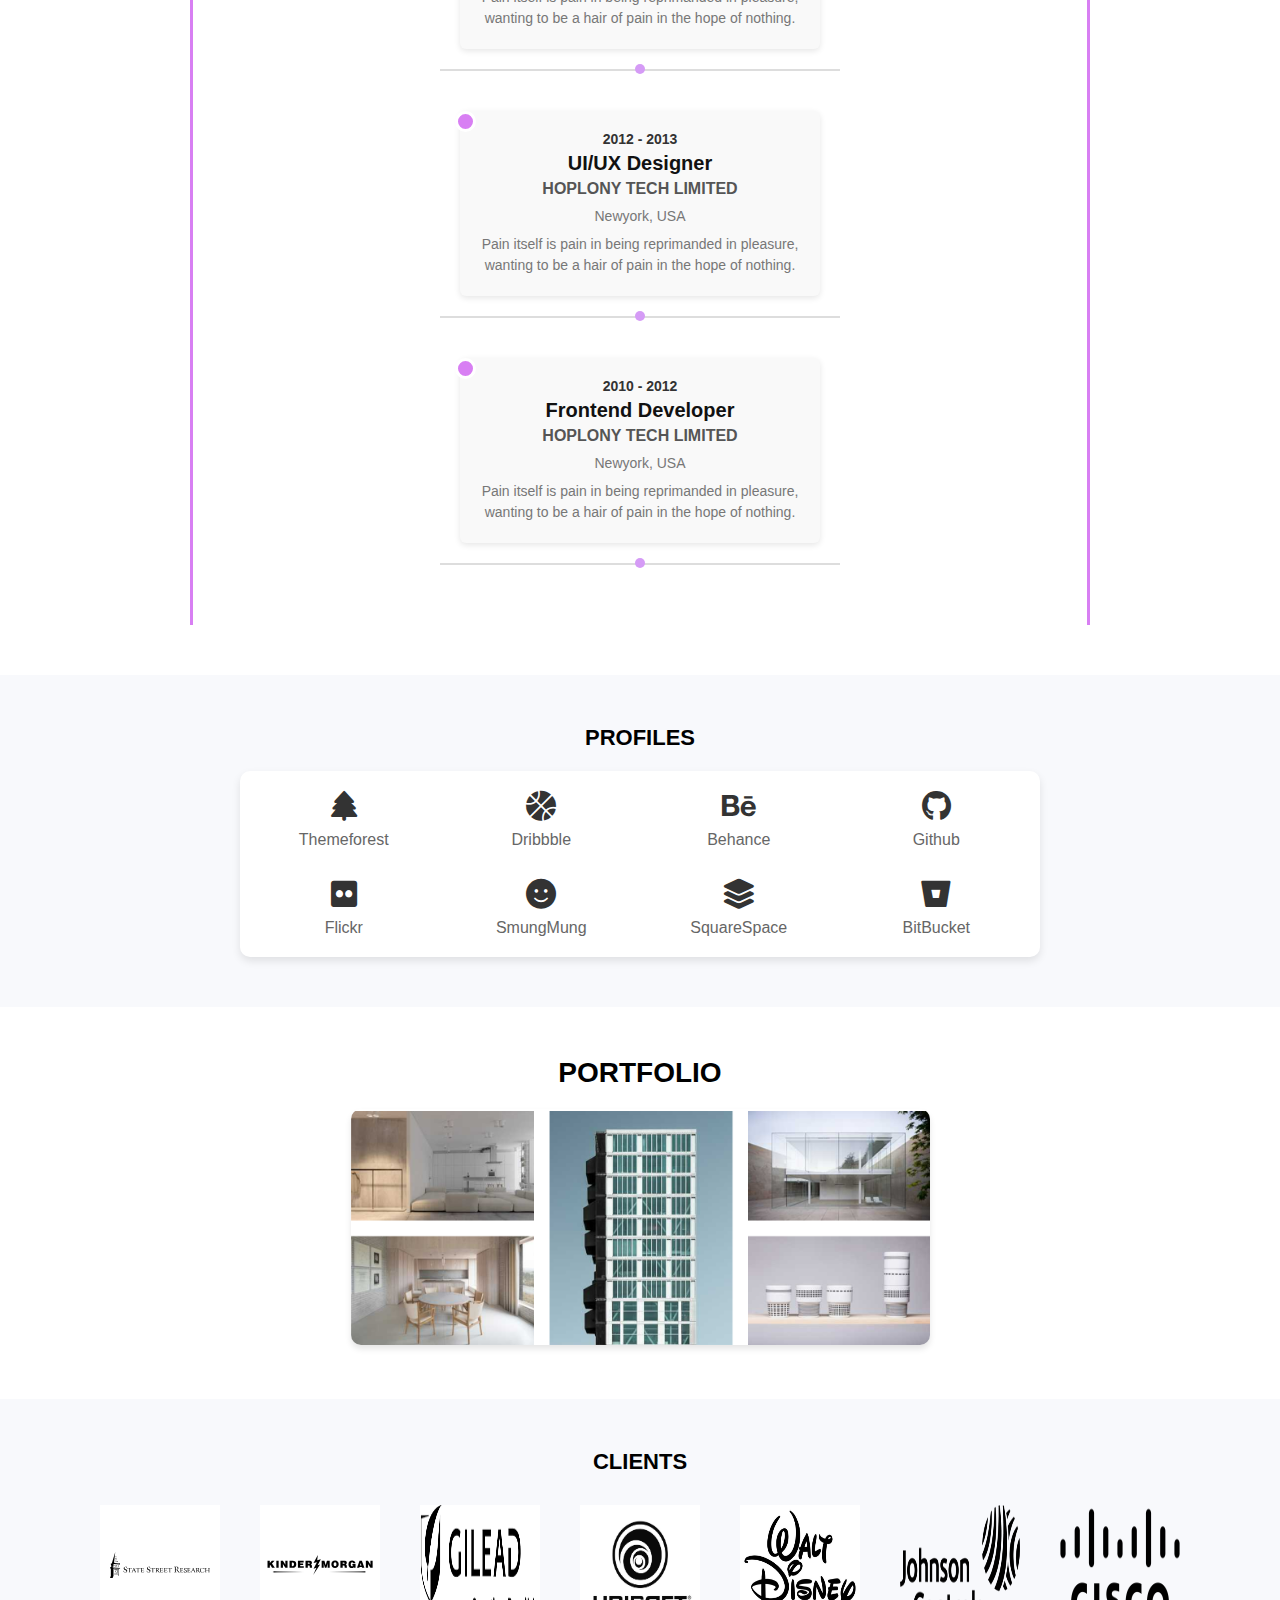
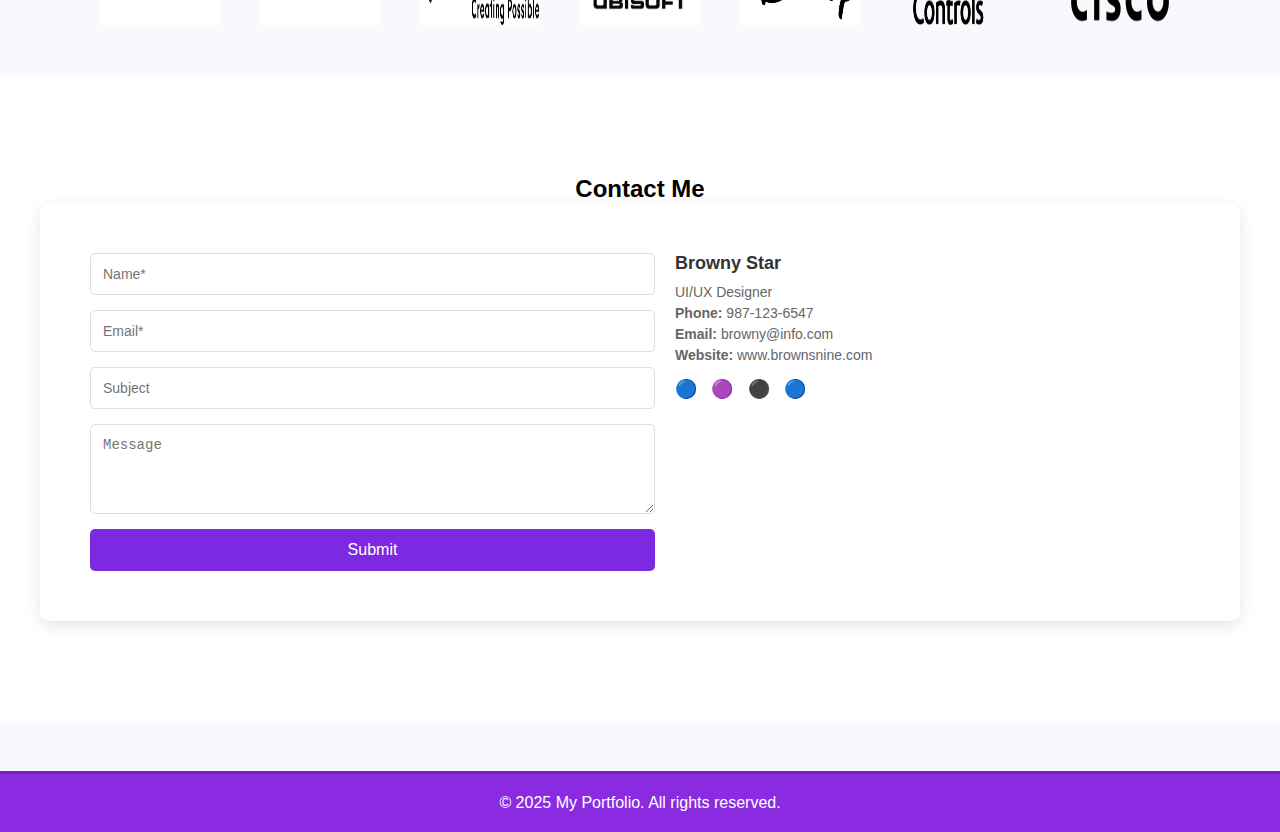
==== commit 7c6a86e6: "Success" ====
--- a/index.html
+++ b/index.html
@@ -7,600 +7,7 @@
   <title>Business Agency</title>
   <link rel="stylesheet" href="https://cdnjs.cloudflare.com/ajax/libs/font-awesome/6.5.1/css/all.min.css">
   <link rel="stylesheet" href="edu_mobile.css">
-  <style>
-    html,
-    body {
-      overflow-x: hidden;
-      margin: 0;
-      padding: 0;
-      font-family: 'Poppins', sans-serif;
-      background-color: #f8f9fc;
-      text-align: center;
-      scroll-behavior: smooth;
-    }
-
-    * {
-      margin: 0;
-      padding: 0;
-      box-sizing: border-box;
-    }
-
-    header nav {
-      display: flex;
-      justify-content: space-between;
-      align-items: center;
-      padding: 20px;
-      background: #ffffff;
-      color: black;
-      position: relative;
-    }
-
-    .logo {
-      font-size: 24px;
-      color: #b636ff;
-      font-weight: bold;
-    }
-
-    .menu-toggle {
-      font-size: 30px;
-      cursor: pointer;
-      display: none;
-    }
-
-    .nav-links {
-      list-style: none;
-      display: flex;
-      gap: 30px;
-    }
-
-    .nav-links li a {
-      color: #8c959f;
-      text-decoration: none;
-      font-weight: 600;
-    }
-
-    .hero {
-      position: relative;
-      height: 100vh;
-      background: url('My profile 1.webp') no-repeat center center/cover;
-      display: flex;
-      justify-content: center;
-      align-items: center;
-      text-align: center;
-      color: white;
-    }
-
-    .overlay {
-      position: absolute;
-      width: 100%;
-      height: 100%;
-      background: rgba(0, 0, 0, 0.6);
-    }
-
-    .hero-text {
-      position: relative;
-      z-index: 1;
-    }
-
-    .hero h1 {
-      font-size: 3rem;
-      font-weight: bold;
-    }
-
-    .hero p {
-      font-size: 1.2rem;
-    }
-
-    .btn {
-      padding: 15px;
-      background-origin: padding-box;
-      background: #8c52ff;
-      color: white;
-      text-decoration: none;
-      border-radius: 10px;
-      font-weight: bold;
-    }
-
-    /* Responsive Navigation */
-    @media screen and (max-width: 768px) {
-      .nav-links {
-        position: absolute;
-        top: 60px;
-        right: 0;
-        width: 250px;
-        height: 100vh;
-        background: #ffffff;
-        display: flex;
-        flex-direction: column;
-        gap: 20px;
-        padding: 50px 20px;
-        box-shadow: -2px 0 5px rgba(0, 0, 0, 0.2);
-        transition: right 0.3s ease-in-out;
-        z-index: 10;
-        /* Ensure it stays on top */
-      }
-
-      .nav-links.active {
-        right: 0;
-      }
-
-      .nav-links li {
-        text-align: left;
-        padding: 10px 0;
-      }
-
-      .menu-toggle {
-        display: block;
-        z-index: 100;
-      }
-
-      .career-entry::before {
-        left: 160px;
-        transform: translateX(-50%);
-      }
-
-      .career-timeline::after {
-        left: 10px;
-        transform: none;
-      }
-
-      .career-entry {
-        width: 100%;
-        left: 0;
-        text-align: left;
-        padding-left: 30px;
-      }
-
-      .career-entry.right-align {
-        left: 52.1%;
-        text-align: right;
-      }
-    }
-
-    /* About Section */
-    #home h2 {
-      margin: 40px 0 20px;
-      text-transform: uppercase;
-      color: #333;
-    }
-
-    .about-container {
-      display: flex;
-      align-items: center;
-      justify-content: center;
-      padding: 50px;
-      flex-wrap: wrap;
-    }
-
-    .about-content {
-      flex: 1 1 300px;
-      padding: 20px;
-      text-align: left;
-    }
-
-    .about-content p {
-      color: #555;
-      line-height: 1.6;
-      margin-bottom: 15px;
-    }
-
-    .bold-text {
-      font-weight: bold;
-      color: #222;
-    }
-
-    .highlight {
-      font-weight: bold;
-      color: #2b2d42;
-    }
-
-    .about-info {
-      margin-top: 20px;
-      border-top: 1px solid #ccc;
-      padding-top: 15px;
-      display: flex;
-      justify-content: space-between;
-      color: #666;
-      font-size: 14px;
-      flex-wrap: wrap;
-    }
-
-    .profile-card {
-      flex: 0 0 250px;
-      /* Fixed width for smaller image */
-      max-width: 250px;
-      background: white;
-      text-align: center;
-      box-shadow: 0px 5px 15px rgba(0, 0, 0, 0.1);
-      border-radius: 10px;
-      overflow: hidden;
-      margin: 20px;
-    }
-
-    .profile-card img {
-      width: 100%;
-      height: auto;
-      display: block;
-    }
-
-    
-
-    /* Skills Section */
-    #skills {
-      padding: 50px 20px;
-      background: #f8f9fc;
-    }
-
-    #skills .container {
-      max-width: 900px;
-      margin: auto;
-      background: white;
-      padding: 20px;
-      border-radius: 10px;
-      box-shadow: 0px 4px 10px rgba(0, 0, 0, 0.1);
-    }
-
-    #skills h2 {
-      margin-bottom: 20px;
-      font-size: 24px;
-    }
-
-    .skills {
-      display: grid;
-      grid-template-columns: repeat(auto-fit, minmax(250px, 1fr));
-      gap: 15px 30px;
-      padding: 0 20px;
-    }
-
-    .skill {
-      display: flex;
-      align-items: center;
-      justify-content: space-between;
-    }
-
-    .skill-name {
-      font-size: 14px;
-      font-weight: 600;
-      color: #333;
-      flex: 1;
-      text-align: left;
-    }
-
-    .skill-bar {
-      flex: 2;
-      height: 8px;
-      background: #ddd;
-      border-radius: 5px;
-      margin: 0 10px;
-      position: relative;
-      overflow: hidden;
-    }
-
-    .skill-bar span {
-      display: block;
-      height: 100%;
-      border-radius: 5px;
-      background: linear-gradient(to right, #d946ef, #9333ea);
-    }
-
-    .skill-percent {
-      font-size: 14px;
-      font-weight: 600;
-      color: #333;
-    }
-
-    /* Experience Section */
-    #experience {
-      padding: 50px 20px;
-      background: #fff;
-    }
-
-    .experience-container {
-      max-width: 1200px;
-      margin: auto;
-      text-align: center;
-    }
-
-    .experience-heading {
-      font-size: 24px;
-      font-weight: 600;
-      color: #333;
-      margin-bottom: 50px;
-      text-transform: uppercase;
-    }
-
-    .career-timeline {
-      position: relative;
-      max-width: 1000px;
-      margin: auto;
-      padding: 20px;
-    }
-
-    .career-timeline::after {
-      content: '';
-      position: absolute;
-      width: 4px;
-      background: #d946ef;
-      top: 0;
-      bottom: 0;
-      left: 50%;
-      transform: translateX(-50%);
-    }
-
-    .career-entry {
-      position: relative;
-      width: 50%;
-      padding: 20px;
-      box-sizing: border-box;
-    }
-
-    .career-entry.left-align {
-      left: 0;
-      text-align: left;
-    }
-
-    .career-entry.right-align {
-      left: 50%;
-      text-align: right;
-    }
-
-    .career-entry::before {
-      content: '';
-      position: absolute;
-      width: 14px;
-      height: 14px;
-      background: #d946ef;
-      border-radius: 50%;
-      top: 30px;
-    }
-
-    .career-entry.left-align::before {
-      right: -7px;
-    }
-
-    .career-entry.right-align::before {
-      left: -7px;
-    }
-
-    .career-content {
-      background: #fff;
-      padding: 15px;
-      border-radius: 8px;
-      box-shadow: 0px 0px 10px rgba(0, 0, 0, 0.1);
-      width: 90%;
-      margin: auto;
-    }
-
-    .career-date {
-      font-size: 14px;
-      font-weight: 600;
-      color: #333;
-    }
-
-    .career-position {
-      font-size: 18px;
-      font-weight: 600;
-      color: #111;
-      margin: 5px 0;
-    }
-
-    .career-company {
-      font-size: 14px;
-      font-weight: 600;
-      color: #555;
-    }
-
-    .career-description {
-      font-size: 13px;
-      color: #777;
-      margin-top: 10px;
-      line-height: 1.5;
-    }
-
-    /* Profiles Section */
-    #profile {
-      padding: 50px 20px;
-      background: #f8f9fc;
-    }
-
-    #profile .container {
-      max-width: 800px;
-      margin: auto;
-    }
-
-    #profile h2 {
-      margin-bottom: 20px;
-      font-size: 22px;
-    }
-
-    .grid {
-      display: grid;
-      grid-template-columns: repeat(auto-fit, minmax(150px, 1fr));
-      gap: 30px;
-      padding: 20px;
-      background: #fff;
-      box-shadow: 0px 4px 8px rgba(0, 0, 0, 0.1);
-      border-radius: 10px;
-    }
-
-    .profile-item {
-      text-align: center;
-      color: #666;
-    }
-
-    .profile-item i {
-      font-size: 30px;
-      margin-bottom: 10px;
-      display: block;
-      color: #333;
-    }
-
-    /* Portfolio Section */
-    #portfolio {
-      padding: 50px 20px;
-      background: #fff;
-    }
-
-    #portfolio header h1 {
-      font-size: 28px;
-      font-weight: bold;
-      text-transform: uppercase;
-      margin-bottom: 20px;
-    }
-
-    .portfolio img {
-      max-width: 100%;
-      height: auto;
-      border-radius: 10px;
-      box-shadow: 0px 4px 6px rgba(0, 0, 0, 0.1);
-    }
-
-    /* Clients Section */
-    #clients {
-      padding: 50px 20px;
-      background: #f8f9fc;
-    }
-
-    #clients h2 {
-      font-size: 22px;
-      font-weight: bold;
-      text-transform: uppercase;
-      margin-bottom: 30px;
-    }
-
-    .clients-container {
-      display: flex;
-      justify-content: center;
-      flex-wrap: wrap;
-      gap: 40px;
-    }
-
-    .clients-container img {
-      max-width: 120px;
-      filter: grayscale(100%);
-      transition: 0.3s ease-in-out;
-    }
-
-    .clients-container img:hover {
-      filter: grayscale(0%);
-    }
-
-    /* Contact Section */
-    #contact {
-      padding: 50px 20px;
-      background: #fff;
-    }
-
-    .contact-section {
-      width: 100%;
-      max-width: 1200px;
-      margin: 50px auto;
-    }
-
-    .contact-container {
-      display: flex;
-      justify-content: space-between;
-      background-color: #ffffff;
-      padding: 40px;
-      border-radius: 10px;
-      box-shadow: 0px 5px 15px rgba(0, 0, 0, 0.1);
-      flex-wrap: wrap;
-    }
-
-    .contact-form {
-      flex: 1 1 300px;
-      display: flex;
-      flex-direction: column;
-      gap: 15px;
-      margin: 10px;
-    }
-
-    .contact-form input,
-    .contact-form textarea {
-      width: 100%;
-      padding: 12px;
-      border: 1px solid #ddd;
-      border-radius: 5px;
-      font-size: 14px;
-    }
-
-    .contact-form button {
-      background-color: #7D29E2;
-      color: white;
-      padding: 12px;
-      border: none;
-      border-radius: 5px;
-      font-size: 16px;
-      cursor: pointer;
-    }
-
-    .contact-form button:hover {
-      background-color: #5B1DAB;
-    }
-
-    .contact-info {
-      flex: 1 1 250px;
-      text-align: left;
-      margin: 10px;
-    }
-
-    .contact-info h3 {
-      font-size: 18px;
-      font-weight: 600;
-      color: #333;
-      margin-bottom: 10px;
-    }
-
-    .contact-info p {
-      font-size: 14px;
-      color: #666;
-      margin: 5px 0;
-    }
-
-    .social-icons {
-      margin-top: 15px;
-    }
-
-    .social-icons a {
-      display: inline-block;
-      margin-right: 10px;
-      text-decoration: none;
-      font-size: 18px;
-      color: #666;
-    }
-
-    .social-icons a:hover {
-      color: #7D29E2;
-    }
-
-    /* Responsive Adjustments */
-    @media (max-width: 768px) {
-      .nav-links {
-        flex-direction: column;
-        background: #fff;
-        position: absolute;
-        top: 70px;
-        right: 0;
-        width: 100%;
-        padding: 20px;
-        display: none;
-        box-shadow: 0px 4px 6px rgba(0, 0, 0, 0.1);
-      }
-
-      .nav-links.active {
-        display: flex;
-      }
-
-      .about-container,
-      .contact-container,
-
-      .grid {
-        flex-direction: column;
-        padding: 20px;
-      }
-
-    }
-  </style>
+  <link rel="stylesheet" href="style.css">
 </head>
 
 <body>
@@ -702,7 +109,8 @@
         <div class="bottom">
           <h4>UNIVERSITY OF NORTH CAROLINA</h4>
           <p>North Carolina, USA</p>
-          <p>Pain itself is pain in being reprimanded in pleasure, wanting to be a hair of pain in the hope of nothing.</p>
+          <p>Pain itself is pain in being reprimanded in pleasure, wanting to be a hair of pain in the hope of nothing.
+          </p>
         </div>
       </div>
       <div class="timeline-item">
@@ -710,7 +118,8 @@
         <div class="bottom">
           <h4>UNIVERSITY OF NORTH CAROLINA</h4>
           <p>North Carolina, USA</p>
-          <p>Pain itself is pain in being reprimanded in pleasure, wanting to be a hair of pain in the hope of nothing.</p>
+          <p>Pain itself is pain in being reprimanded in pleasure, wanting to be a hair of pain in the hope of nothing.
+          </p>
         </div>
       </div>
       <div class="timeline-item">
@@ -718,7 +127,8 @@
         <div class="bottom">
           <h4>UNIVERSITY OF BOLTON</h4>
           <p>Bolton, United Kingdom</p>
-          <p>Pain itself is pain in being reprimanded in pleasure, wanting to be a hair of pain in the hope of nothing.</p>
+          <p>Pain itself is pain in being reprimanded in pleasure, wanting to be a hair of pain in the hope of nothing.
+          </p>
         </div>
       </div>
     </div>
@@ -773,59 +183,63 @@
     </div>
   </section>
 
-  <!-- Experience Section -->
   <section id="experience">
     <div class="experience-container">
       <h2 class="experience-heading">Experience</h2>
-      <div class="career-timeline">
-        <div class="career-entry left-align">
-          <div class="career-content">
+      <div class="vertical-timeline">
+        <div class="timeline-item left">
+          <div class="timeline-content">
             <span class="career-date">2018 - Present</span>
-            <div class="career-position">Creative Director</div>
-            <div class="career-company">HOPLONY TECH LIMITED</div>
-            <div class="career-description">Newyork, USA</div>
-            <div class="career-description">Pain itself is pain in being reprimanded in pleasure, wanting to be a hair
-              of pain in the hope of nothing.</div>
-          </div>
-        </div>
-        <div class="career-entry right-align">
-          <div class="career-content">
+            <h3 class="career-position">Creative Director</h3>
+            <h4 class="career-company">HOPLONY TECH LIMITED</h4>
+            <p class="career-location">Newyork, USA</p>
+            <p class="career-description">
+              Pain itself is pain in being reprimanded in pleasure, wanting to be a hair of pain in the hope of nothing.
+            </p>
+          </div>
+        </div>
+        <div class="timeline-item right">
+          <div class="timeline-content">
             <span class="career-date">2016 - 2018</span>
-            <div class="career-position">Associate Design Director</div>
-            <div class="career-company">HOPLONY TECH LIMITED</div>
-            <div class="career-description">Newyork, USA</div>
-            <div class="career-description">Pain itself is pain in being reprimanded in pleasure, wanting to be a hair
-              of pain in the hope of nothing.</div>
-          </div>
-        </div>
-        <div class="career-entry left-align">
-          <div class="career-content">
+            <h3 class="career-position">Associate Design Director</h3>
+            <h4 class="career-company">HOPLONY TECH LIMITED</h4>
+            <p class="career-location">Newyork, USA</p>
+            <p class="career-description">
+              Pain itself is pain in being reprimanded in pleasure, wanting to be a hair of pain in the hope of nothing.
+            </p>
+          </div>
+        </div>
+        <div class="timeline-item left">
+          <div class="timeline-content">
             <span class="career-date">2013 - 2016</span>
-            <div class="career-position">Senior UI/UX Designer</div>
-            <div class="career-company">HOPLONY TECH LIMITED</div>
-            <div class="career-description">Newyork, USA</div>
-            <div class="career-description">Pain itself is pain in being reprimanded in pleasure, wanting to be a hair
-              of pain in the hope of nothing.</div>
-          </div>
-        </div>
-        <div class="career-entry right-align">
-          <div class="career-content">
+            <h3 class="career-position">Senior UI/UX Designer</h3>
+            <h4 class="career-company">HOPLONY TECH LIMITED</h4>
+            <p class="career-location">Newyork, USA</p>
+            <p class="career-description">
+              Pain itself is pain in being reprimanded in pleasure, wanting to be a hair of pain in the hope of nothing.
+            </p>
+          </div>
+        </div>
+        <div class="timeline-item right">
+          <div class="timeline-content">
             <span class="career-date">2012 - 2013</span>
-            <div class="career-position">UI/UX Designer</div>
-            <div class="career-company">HOPLONY TECH LIMITED</div>
-            <div class="career-description">Newyork, USA</div>
-            <div class="career-description">Pain itself is pain in being reprimanded in pleasure, wanting to be a hair
-              of pain in the hope of nothing.</div>
-          </div>
-        </div>
-        <div class="career-entry left-align">
-          <div class="career-content">
+            <h3 class="career-position">UI/UX Designer</h3>
+            <h4 class="career-company">HOPLONY TECH LIMITED</h4>
+            <p class="career-location">Newyork, USA</p>
+            <p class="career-description">
+              Pain itself is pain in being reprimanded in pleasure, wanting to be a hair of pain in the hope of nothing.
+            </p>
+          </div>
+        </div>
+        <div class="timeline-item left">
+          <div class="timeline-content">
             <span class="career-date">2010 - 2012</span>
-            <div class="career-position">Frontend Developer</div>
-            <div class="career-company">HOPLONY TECH LIMITED</div>
-            <div class="career-description">Newyork, USA</div>
-            <div class="career-description">Pain itself is pain in being reprimanded in pleasure, wanting to be a hair
-              of pain in the hope of nothing.</div>
+            <h3 class="career-position">Frontend Developer</h3>
+            <h4 class="career-company">HOPLONY TECH LIMITED</h4>
+            <p class="career-location">Newyork, USA</p>
+            <p class="career-description">
+              Pain itself is pain in being reprimanded in pleasure, wanting to be a hair of pain in the hope of nothing.
+            </p>
           </div>
         </div>
       </div>
@@ -926,6 +340,9 @@
     </div>
   </section>
 
+  <footer id="site-footer">
+    <p>© 2025 My Portfolio. All rights reserved.</p>
+  </footer>
 
 </body>
 
--- a/edu_mobile.css
+++ b/edu_mobile.css
@@ -20,7 +20,7 @@
       margin-bottom: 40px;
       position: relative;
       border-top: 3px solid #ddd;
-      padding-top: 30px;
+      padding-top: 20px;
     }
   
     .timeline-item1 {
@@ -159,7 +159,7 @@
       max-width: 90%;
     }
   
-    /* Hide timeline dots if not needed on mobile */
+    
     .timeline-item .dot {
       display: none;
     }
--- a/style.css
+++ b/style.css
@@ -0,0 +1,708 @@
+html,
+body {
+    overflow-x: hidden;
+    margin: 0;
+    padding: 0;
+    font-family: 'Poppins', sans-serif;
+    background-color: #f8f9fc;
+    text-align: center;
+    scroll-behavior: smooth;
+}
+
+* {
+    margin: 0;
+    padding: 0;
+    box-sizing: border-box;
+}
+
+header nav {
+    display: flex;
+    justify-content: space-between;
+    align-items: center;
+    padding: 20px;
+    background: #ffffff;
+    color: black;
+    position: relative;
+}
+
+.logo {
+    font-size: 24px;
+    color: #b636ff;
+    font-weight: bold;
+}
+
+.menu-toggle {
+    font-size: 30px;
+    cursor: pointer;
+    display: none;
+}
+
+.nav-links {
+    list-style: none;
+    display: flex;
+    gap: 30px;
+}
+
+.nav-links li a {
+    color: #8c959f;
+    text-decoration: none;
+    font-weight: 600;
+}
+
+.hero {
+    position: relative;
+    height: 100vh;
+    background: url('My profile 1.webp') no-repeat center center/cover;
+    display: flex;
+    justify-content: center;
+    align-items: center;
+    text-align: center;
+    color: white;
+}
+
+.overlay {
+    position: absolute;
+    width: 100%;
+    height: 100%;
+    background: rgba(0, 0, 0, 0.6);
+}
+
+.hero-text {
+    position: relative;
+    z-index: 1;
+}
+
+.hero h1 {
+    font-size: 3rem;
+    font-weight: bold;
+}
+
+.hero p {
+    font-size: 1.2rem;
+}
+
+.btn {
+    padding: 15px;
+    background-origin: padding-box;
+    background: #8c52ff;
+    color: white;
+    text-decoration: none;
+    border-radius: 10px;
+    font-weight: bold;
+}
+
+/* Responsive Navigation */
+@media screen and (max-width: 768px) {
+    .nav-links {
+        position: absolute;
+        top: 60px;
+        right: 0;
+        width: 250px;
+        height: 100vh;
+        background: #ffffff;
+        display: flex;
+        flex-direction: column;
+        gap: 20px;
+        padding: 50px 20px;
+        box-shadow: -2px 0 5px rgba(0, 0, 0, 0.2);
+        transition: right 0.3s ease-in-out;
+        z-index: 10;
+        /* Ensure it stays on top */
+    }
+
+    .nav-links.active {
+        right: 0;
+    }
+
+    .nav-links li {
+        text-align: left;
+        padding: 10px 0;
+    }
+
+    .menu-toggle {
+        display: block;
+        z-index: 100;
+    }
+
+    
+}
+
+/* About Section */
+#home h2 {
+    margin: 40px 0 20px;
+    text-transform: uppercase;
+    color: #333;
+}
+
+.about-container {
+    display: flex;
+    align-items: center;
+    justify-content: center;
+    padding: 50px;
+    flex-wrap: wrap;
+}
+
+.about-content {
+    flex: 1 1 300px;
+    padding: 20px;
+    text-align: left;
+}
+
+.about-content p {
+    color: #555;
+    line-height: 1.6;
+    margin-bottom: 15px;
+}
+
+.bold-text {
+    font-weight: bold;
+    color: #222;
+}
+
+.highlight {
+    font-weight: bold;
+    color: #2b2d42;
+}
+
+.about-info {
+    margin-top: 20px;
+    border-top: 1px solid #ccc;
+    padding-top: 15px;
+    display: flex;
+    justify-content: space-between;
+    color: #666;
+    font-size: 14px;
+    flex-wrap: wrap;
+}
+
+/* Education */
+/* ---------------------- Desktop/Laptop Styles ---------------------- */
+@media screen and (min-width: 769px) {
+
+    
+}
+
+/* ---------------------- Mobile Styles ---------------------- */
+@media screen and (max-width: 768px) {
+
+    /* Override desktop timeline styles with mobile-specific ones */
+    .education-section,
+    .timeline {
+        display: flex;
+        flex-direction: column;
+        align-items: center;
+        text-align: center;
+        width: 100%;
+    }
+
+    .education-item,
+    /* If you decide to use a separate class for mobile items */
+    .timeline-item,
+    .timeline-item1 {
+        display: flex;
+        flex-direction: column;
+        align-items: center;
+        text-align: center;
+        width: 90%;
+        max-width: 400px;
+        margin-bottom: 40px;
+        position: relative;
+        padding-bottom: 20px;
+        border-bottom: 2px solid #ddd;
+    }
+
+    .education-item::after,
+    .timeline-item::after,
+    .timeline-item1::after {
+        content: "";
+        width: 10px;
+        height: 10px;
+        background-color: #d59bf6;
+        border-radius: 50%;
+        position: absolute;
+        left: 50%;
+        bottom: -5px;
+        transform: translateX(-50%);
+    }
+
+    .education-header {
+        display: flex;
+        flex-direction: column;
+        align-items: center;
+        width: 100%;
+    }
+
+    .education-year {
+        font-weight: bold;
+        font-size: 18px;
+        margin-bottom: 5px;
+    }
+
+    .education-degree {
+        font-size: 16px;
+        color: #666;
+        margin-bottom: 10px;
+    }
+
+    .education-details {
+        display: flex;
+        flex-direction: column;
+        align-items: center;
+        width: 100%;
+    }
+
+    .education-university {
+        font-weight: bold;
+        font-size: 16px;
+        margin-top: 10px;
+    }
+
+    .education-location {
+        font-size: 14px;
+        color: #777;
+    }
+
+    .education-description {
+        font-size: 14px;
+        color: #777;
+        margin-top: 5px;
+        max-width: 90%;
+    }
+
+
+    .timeline-item .dot {
+        display: none;
+    }
+}
+
+/* Profile-card */
+.profile-card {
+    flex: 0 0 250px;
+    /* Fixed width for smaller image */
+    max-width: 250px;
+    background: white;
+    text-align: center;
+    box-shadow: 0px 5px 15px rgba(0, 0, 0, 0.1);
+    border-radius: 10px;
+    overflow: hidden;
+    margin: 20px;
+}
+
+.profile-card img {
+    width: 100%;
+    height: auto;
+    display: block;
+}
+
+
+/* Skills Section */
+#skills {
+    padding: 50px 20px;
+    background: #f8f9fc;
+}
+
+#skills .container {
+    max-width: 900px;
+    margin: auto;
+    background: white;
+    padding: 20px;
+    border-radius: 10px;
+    box-shadow: 0px 4px 10px rgba(0, 0, 0, 0.1);
+}
+
+#skills h2 {
+    margin-bottom: 20px;
+    font-size: 24px;
+}
+
+.skills {
+    display: grid;
+    grid-template-columns: repeat(auto-fit, minmax(250px, 1fr));
+    gap: 15px 30px;
+    padding: 0 20px;
+}
+
+.skill {
+    display: flex;
+    align-items: center;
+    justify-content: space-between;
+}
+
+.skill-name {
+    font-size: 14px;
+    font-weight: 600;
+    color: #333;
+    flex: 1;
+    text-align: left;
+}
+
+.skill-bar {
+    flex: 2;
+    height: 8px;
+    background: #ddd;
+    border-radius: 5px;
+    margin: 0 10px;
+    position: relative;
+    overflow: hidden;
+}
+
+.skill-bar span {
+    display: block;
+    height: 100%;
+    border-radius: 5px;
+    background: linear-gradient(to right, #d946ef, #9333ea);
+}
+
+.skill-percent {
+    font-size: 14px;
+    font-weight: 600;
+    color: #333;
+}
+
+/* Experience Section Container */
+#experience {
+    padding: 50px 20px;
+    background: #fff;
+}
+
+.experience-container {
+    max-width: 900px;
+    margin: auto;
+}
+
+.experience-heading {
+    text-align: center;
+    font-size: 28px;
+    font-weight: 600;
+    margin-bottom: 50px;
+    text-transform: uppercase;
+    color: #333;
+}
+
+/* Vertical Timeline with Dual Vertical Lines */
+.vertical-timeline {
+    position: relative;
+    max-width: 900px;
+    margin: auto;
+    padding: 40px;
+    padding-left: 40px;
+    padding-right: 40px;
+}
+
+.vertical-timeline::before,
+.vertical-timeline::after {
+    content: '';
+    position: absolute;
+    top: 0;
+    bottom: 0;
+    width: 3px;
+    background-color: #d87ff3;
+}
+
+.vertical-timeline::before {
+    left: 0;
+}
+
+.vertical-timeline::after {
+    right: 0;
+}
+
+/* Timeline Items (Single Column, Stacked) */
+.timeline-item {
+    position: relative;
+    width: 90%;
+    max-width: 400px;
+    margin: 20px auto;
+    padding: 20px;
+    box-sizing: border-box;
+    text-align: center;
+    border-bottom: 2px solid #ddd;
+}
+
+.timeline-item::after {
+    content: "";
+    width: 10px;
+    height: 10px;
+    background-color: #d59bf6;
+    border-radius: 50%;
+    position: absolute;
+    left: 50%;
+    bottom: -5px;
+    transform: translateX(-50%);
+}
+
+/* Timeline Marker (Aligned with the Left Vertical Line) */
+.timeline-item::before {
+    content: "";
+    position: absolute;
+    top: 20px;
+    left: 15px;
+    width: 15px;
+    height: 15px;
+    background: #d87ff3;
+    border: 3px solid #fff;
+    border-radius: 50%;
+    z-index: 1;
+}
+
+/* Timeline Content Card */
+.timeline-content {
+    background: #f9f9f9;
+    padding: 20px;
+    border-radius: 6px;
+    box-shadow: 0 2px 6px rgba(0, 0, 0, 0.1);
+}
+
+.career-date {
+    display: block;
+    font-size: 14px;
+    font-weight: 600;
+    color: #333;
+    margin-bottom: 5px;
+}
+
+.career-position {
+    font-size: 20px;
+    font-weight: 600;
+    color: #111;
+    margin: 5px 0;
+}
+
+.career-company {
+    font-size: 16px;
+    font-weight: 600;
+    color: #555;
+    margin-bottom: 10px;
+}
+
+.career-location {
+    font-size: 14px;
+    color: #777;
+    margin-bottom: 10px;
+}
+
+.career-description {
+    font-size: 14px;
+    color: #777;
+    line-height: 1.5;
+}
+
+/* Profiles Section */
+#profile {
+    padding: 50px 20px;
+    background: #f8f9fc;
+}
+
+#profile .container {
+    max-width: 800px;
+    margin: auto;
+}
+
+#profile h2 {
+    margin-bottom: 20px;
+    font-size: 22px;
+}
+
+.grid {
+    display: grid;
+    grid-template-columns: repeat(auto-fit, minmax(150px, 1fr));
+    gap: 30px;
+    padding: 20px;
+    background: #fff;
+    box-shadow: 0px 4px 8px rgba(0, 0, 0, 0.1);
+    border-radius: 10px;
+}
+
+.profile-item {
+    text-align: center;
+    color: #666;
+}
+
+.profile-item i {
+    font-size: 30px;
+    margin-bottom: 10px;
+    display: block;
+    color: #333;
+}
+
+/* Portfolio Section */
+#portfolio {
+    padding: 50px 20px;
+    background: #fff;
+}
+
+#portfolio header h1 {
+    font-size: 28px;
+    font-weight: bold;
+    text-transform: uppercase;
+    margin-bottom: 20px;
+}
+
+.portfolio img {
+    max-width: 100%;
+    height: auto;
+    border-radius: 10px;
+    box-shadow: 0px 4px 6px rgba(0, 0, 0, 0.1);
+}
+
+/* Clients Section */
+#clients {
+    padding: 50px 20px;
+    background: #f8f9fc;
+}
+
+#clients h2 {
+    font-size: 22px;
+    font-weight: bold;
+    text-transform: uppercase;
+    margin-bottom: 30px;
+}
+
+.clients-container {
+    display: flex;
+    justify-content: center;
+    flex-wrap: wrap;
+    gap: 40px;
+}
+
+.clients-container img {
+    max-width: 120px;
+    filter: grayscale(100%);
+    transition: 0.3s ease-in-out;
+}
+
+.clients-container img:hover {
+    filter: grayscale(0%);
+}
+
+/* Contact Section */
+#contact {
+    padding: 50px 20px;
+    background: #fff;
+}
+
+.contact-section {
+    width: 100%;
+    max-width: 1200px;
+    margin: 50px auto;
+}
+
+.contact-container {
+    display: flex;
+    justify-content: space-between;
+    background-color: #ffffff;
+    padding: 40px;
+    border-radius: 10px;
+    box-shadow: 0px 5px 15px rgba(0, 0, 0, 0.1);
+    flex-wrap: wrap;
+}
+
+.contact-form {
+    flex: 1 1 300px;
+    display: flex;
+    flex-direction: column;
+    gap: 15px;
+    margin: 10px;
+}
+
+.contact-form input,
+.contact-form textarea {
+    width: 100%;
+    padding: 12px;
+    border: 1px solid #ddd;
+    border-radius: 5px;
+    font-size: 14px;
+}
+
+.contact-form button {
+    background-color: #7D29E2;
+    color: white;
+    padding: 12px;
+    border: none;
+    border-radius: 5px;
+    font-size: 16px;
+    cursor: pointer;
+}
+
+.contact-form button:hover {
+    background-color: #5B1DAB;
+}
+
+.contact-info {
+    flex: 1 1 250px;
+    text-align: left;
+    margin: 10px;
+}
+
+.contact-info h3 {
+    font-size: 18px;
+    font-weight: 600;
+    color: #333;
+    margin-bottom: 10px;
+}
+
+.contact-info p {
+    font-size: 14px;
+    color: #666;
+    margin: 5px 0;
+}
+
+.social-icons {
+    margin-top: 15px;
+}
+
+.social-icons a {
+    display: inline-block;
+    margin-right: 10px;
+    text-decoration: none;
+    font-size: 18px;
+    color: #666;
+}
+
+.social-icons a:hover {
+    color: #7D29E2;
+}
+
+/* Responsive Adjustments */
+@media (max-width: 768px) {
+    .nav-links {
+        flex-direction: column;
+        background: #fff;
+        position: absolute;
+        top: 70px;
+        right: 0;
+        width: 100%;
+        padding: 20px;
+        display: none;
+        box-shadow: 0px 4px 6px rgba(0, 0, 0, 0.1);
+    }
+
+    .nav-links.active {
+        display: flex;
+    }
+
+    .about-container,
+    .contact-container,
+
+    .grid {
+        flex-direction: column;
+        padding: 20px;
+    }
+}
+
+#site-footer {
+    background-color: #8A2BE2;
+    color: #fff;
+    text-align: center;
+    padding: 20px;
+    margin-top: 50px;
+    font-size: 16px;
+    border-top: 3px solid #7A1CC2;
+}
+
+@media screen and (max-width: 768px) {
+    #site-footer {
+        padding: 15px;
+        font-size: 14px;
+    }
+}